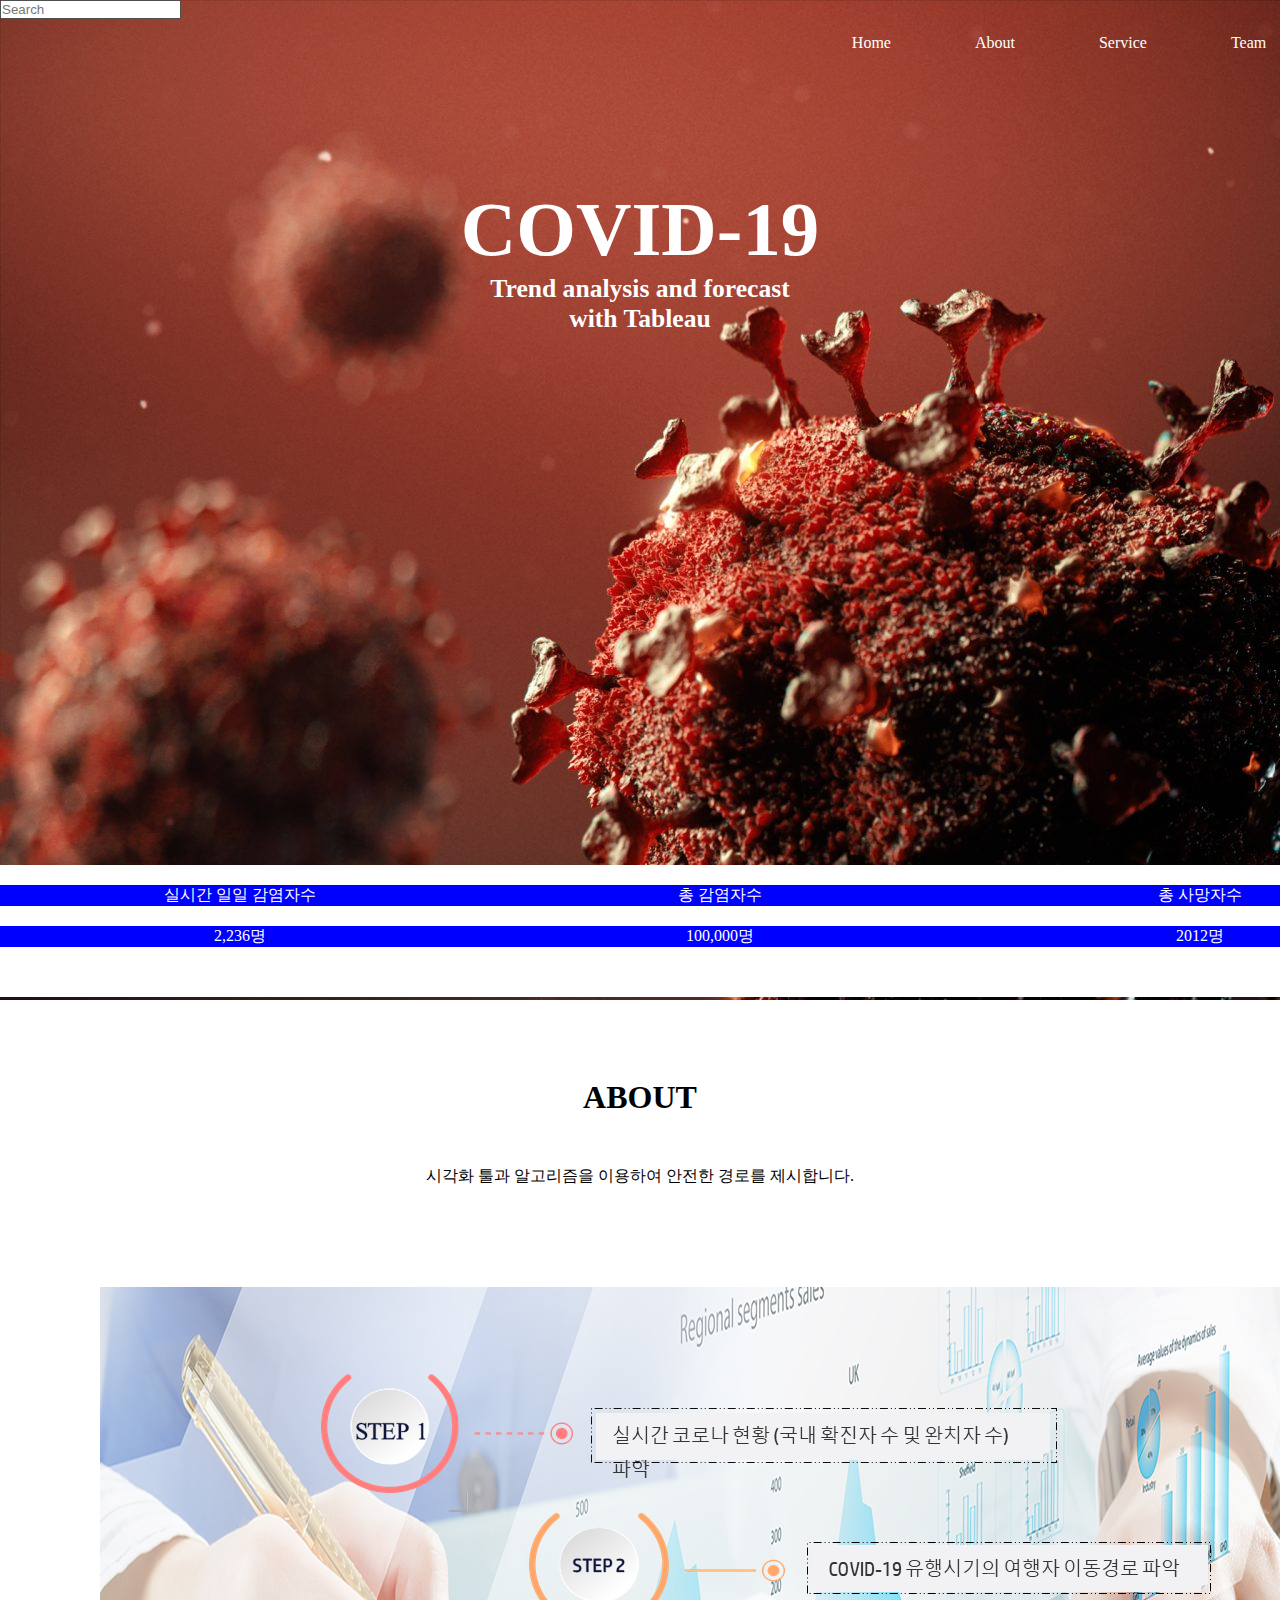
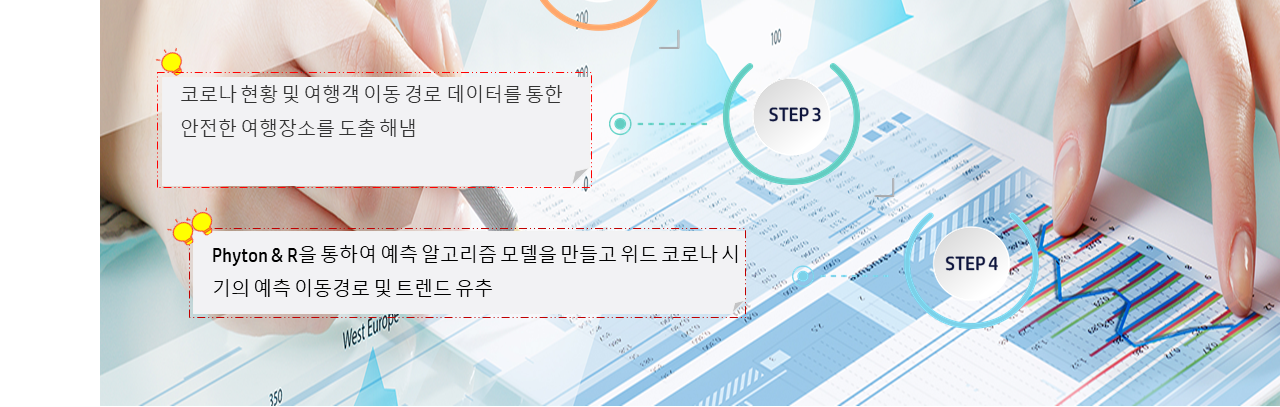
==== index.html @ c61a31d6 "branch test" ====
<!DOCTYPE html>
<!--jaegom test-->
<html>
  <head>
    <meta charset="utf-8">
    <meta name="viewport" content="width=device-width">
    <link href="css/style.css" rel="stylesheet" type="text/css" />
    <title>COVID-19 with Tableau</title>
  </head>

  <body>
    <div class="wrap">
      <div class="intro_bg">
        <div class="header">

          <!--검색창-->
          <div class="searchArea">
            <input type="search" placeholder="Search">
          </div>
          <!--네비바-->
          <ul class="nav">
            <li><a href="#">Home</a></li>
            <li><a href="#">About</a></li>
            <li><a href="#">Service</a></li>
            <li><a href="#">Team</a></li>
            <li><a href="#">Contact</a></li>
          </ul>
        </div>

        <div class="title">
          <h1>COVID-19</h1>
          <h4>Trend analysis and forecast</h4>
          <h4>with Tableau</h4>
        </div>

      <ul class = "amount">
        <li>
          <div>실시간 일일 감염자수</div>
          <div>2,236명</div> <!--공공데이터 api 위치-->
          
        </li>
        <li>
          <div>총 감염자수</div>
          <div>100,000명</div> <!--공공데이터 api 위치-->
        
        </li>
        <li>
          <div>총 사망자수</div>
          <div>2012명</div> <!--공공데이터 api 위치-->
        
        </li>
      </ul>

      <div class="main_text">

        <h1>ABOUT</h1>
        <div class="contents1">시각화 툴과 알고리즘을 이용하여 안전한 경로를 제시합니다.</div>
        <ul>
          <li>
        <div class='tableauPlaceholder' id='viz1635157995842' style='position: relative'><noscript><a href='#'>
					<img alt='경기도 발생동향 ' src='https:&#47;&#47;public.tableau.com&#47;static&#47;images&#47;-1&#47;-19_15903882895850&#47;sheet0&#47;1_rss.png' style='border: none' />
					</a></noscript><object class='tableauViz'  style='display:none;'><param name='host_url' value='https%3A%2F%2Fpublic.tableau.com%2F' /> 
					<param name='embed_code_version' value='3' /> <param name='site_root' value='' /><param name='name' value='-19_15903882895850&#47;sheet0' />
					<param name='tabs' value='no' /><param name='toolbar' value='no' />
					<param name='static_image' value='https:&#47;&#47;public.tableau.com&#47;static&#47;images&#47;-1&#47;-19_15903882895850&#47;sheet0&#47;1.png' /> 
					<param name='animate_transition' value='yes' /><param name='display_static_image' value='yes' /><param name='display_spinner' value='yes' />
					<param name='display_overlay' value='yes' /><param name='display_count' value='yes' /><param name='language' value='ko-KR' /></object></div>                
					<script type='text/javascript'>                    var divElement = document.getElementById('viz1635157995842');                    
					var vizElement = divElement.getElementsByTagName('object')[0];                    
					if ( divElement.offsetWidth > 800 ) { vizElement.style.width='800px';vizElement.style.height='910px';} 
					else if ( divElement.offsetWidth > 500 ) { vizElement.style.width='800px';vizElement.style.height='910px';} 
					else { vizElement.style.width='100%';vizElement.style.height='2250px';}                     
					var scriptElement = document.createElement('script');                    
					scriptElement.src = 'https://public.tableau.com/javascripts/api/viz_v1.js';                    
				vizElement.parentNode.insertBefore(scriptElement, vizElement);                
				</script>

        <div class="explain1">
          <img src="images/analysis2.PNG" align="center">
        </div>

        </li>                 
        </ul>

      </div>
      



    </div>
  <script src="script.js"></script>
  </body>


</html>

<!--
    <div class="Home">
      <div class="title">COVID-19</div>
      <div class="subtitle1">Trend analysis and forecast</div>
      <div class="subtitle2">with Tableau</div>
    </div>

    <div class="About">
      <div class="Stuff">We are trying to predict</div>
    

      
    </div>

    <div class="Service">
      <div class="Stuff">What we do</div>
    

      
    </div> 

    <div class="Team">
      <div class="Stuff">Who we are</div>
    

      
    </div> 

    <div class="Contact">
      <div class="Stuff">Contact us</div>
    

      
    </div>
  </div>
  -->
---- css/style.css ----
*{
  list-style: none;
  text-decoration: none;
  border-collapse: collapse;
  margin:0px;
  padding: 0px;
  color:black;
}
/*;
*/
    
.intro_bg {
  background-image: url(../images/bg1.jpg);
  background-repeat: no-repeat;
  width:100%;
  height:1000px;
}

.header {
  display: flex;
  width: 1400px;
  height: 86px;
  margin:auto;
  background-color:transparent;
}

.searchArea{
  justify-content: flex-start;
  width: 300px;
  height: 40px;
  background-color:transparent;
  border-radius:5px;
}

.nav {
  display: flex;
  justify-content: flex-end;
  background-color:transparent;
  width:calc(1100px);
  line-height: 86px;
  
}

.nav > li{
  margin-left: 84px;
}

.nav > li > a {
  color: white;
}

.title {
  width:100%;
  margin: 100px auto 231px auto;
  text-align: center;
}

.title > h1 {
color: white;
font-size : 6vmax
}

.title > h4 {
  color: white;
font-size : 2vmax
}

.amount {
  display: flex;
  width: 1440px;
  background-color: transparent;
  margin:auto;
  position:relative;
  bottom:-300px;
}

.amount > li {
  flex:1;
  height: 132px;
  background-color: white;
}

.amount > li > div {
  margin-top: 20px;
  text-align: center;
  background-color: blue;
  color:white;
}

.main_text{
 
  width: 100%;
  height: 600px;
  margin-top:132px;
  background-color: transparent;
}

.main_text > h1 {
  padding-top:250px;
  text-align: center;
  background-color: transparent;
  
}

.main_text > .contents1 {
  margin-top: 50px;
  text-align: center;
}

.tableauPlaceholder {
  margin:50px auto 100px auto;

 }

 .explain1 > img {
  padding-left: 100px;
 }



/*
.intro_bg {
  height:100vh;
  background-image: url();
  background-repeat: no-repeat;
  background-size:cover;
}

.nav {
    height: 70px;
    align-items: center;
    background: none;
  }
  
  .title {
    font-size : 6vmax;
    font-weight : bold;
    text-align : center;
    color: white;
  }

  .subtitle1 {
    font-size : 2vmax;
    font-weight : 300;
    text-align : center;
    color: white;
  }

   .subtitle2 {
    font-size : 2vmax;
    font-weight : 300;
     text-align : center;
     color: white;
  }

  


  .About {
    margin-top: 20px;
    background-image: url(images/analysis1.jpg);
    height:100vh;
    background-repeat: no-repeat;
    background-size:cover;
  
  }
  
  .Stuff {
    font-size : 6vmax;
    font-weight : bold;
    text-align : center;
    color: black;
  }

  .Service {
    margin-top: 20px;
    background-image: url(images/analysis2.PNG);
    height:100vh;
    background-repeat: no-repeat;
    background-size:cover;
  }

  */
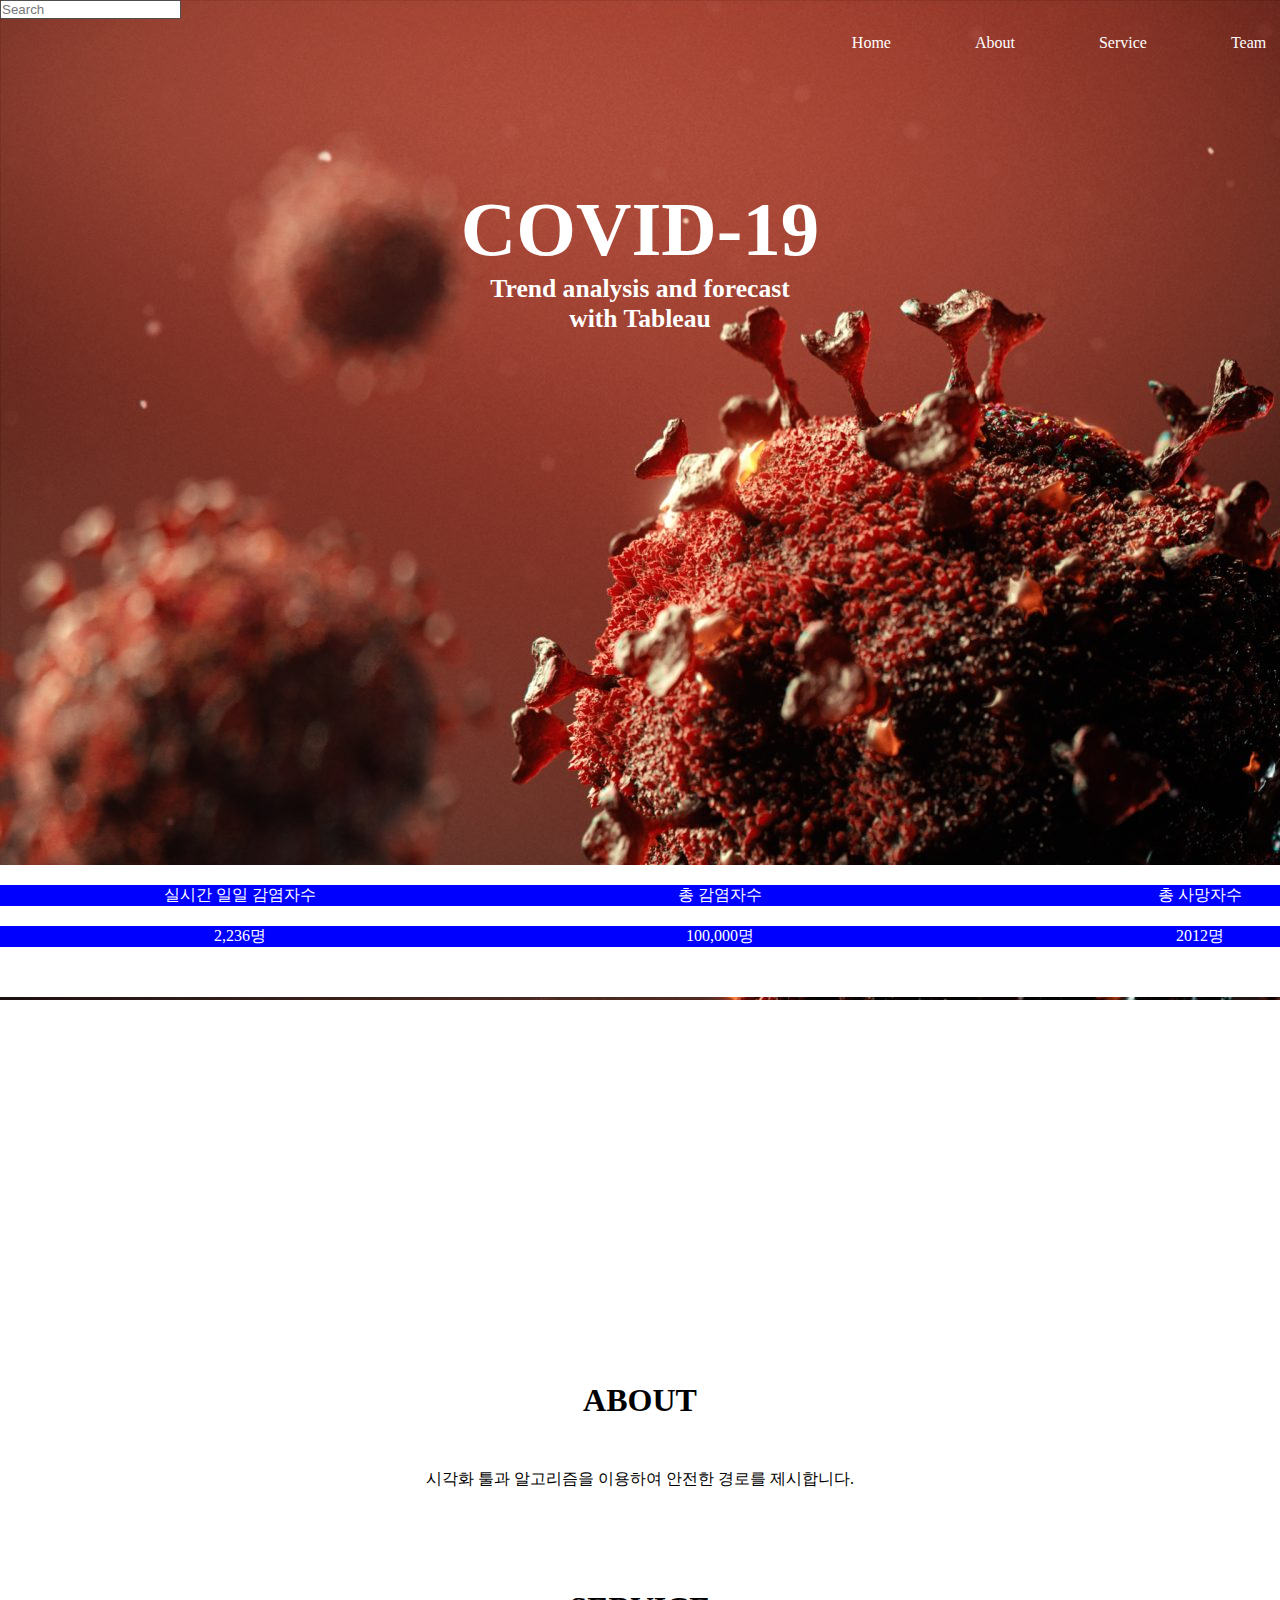
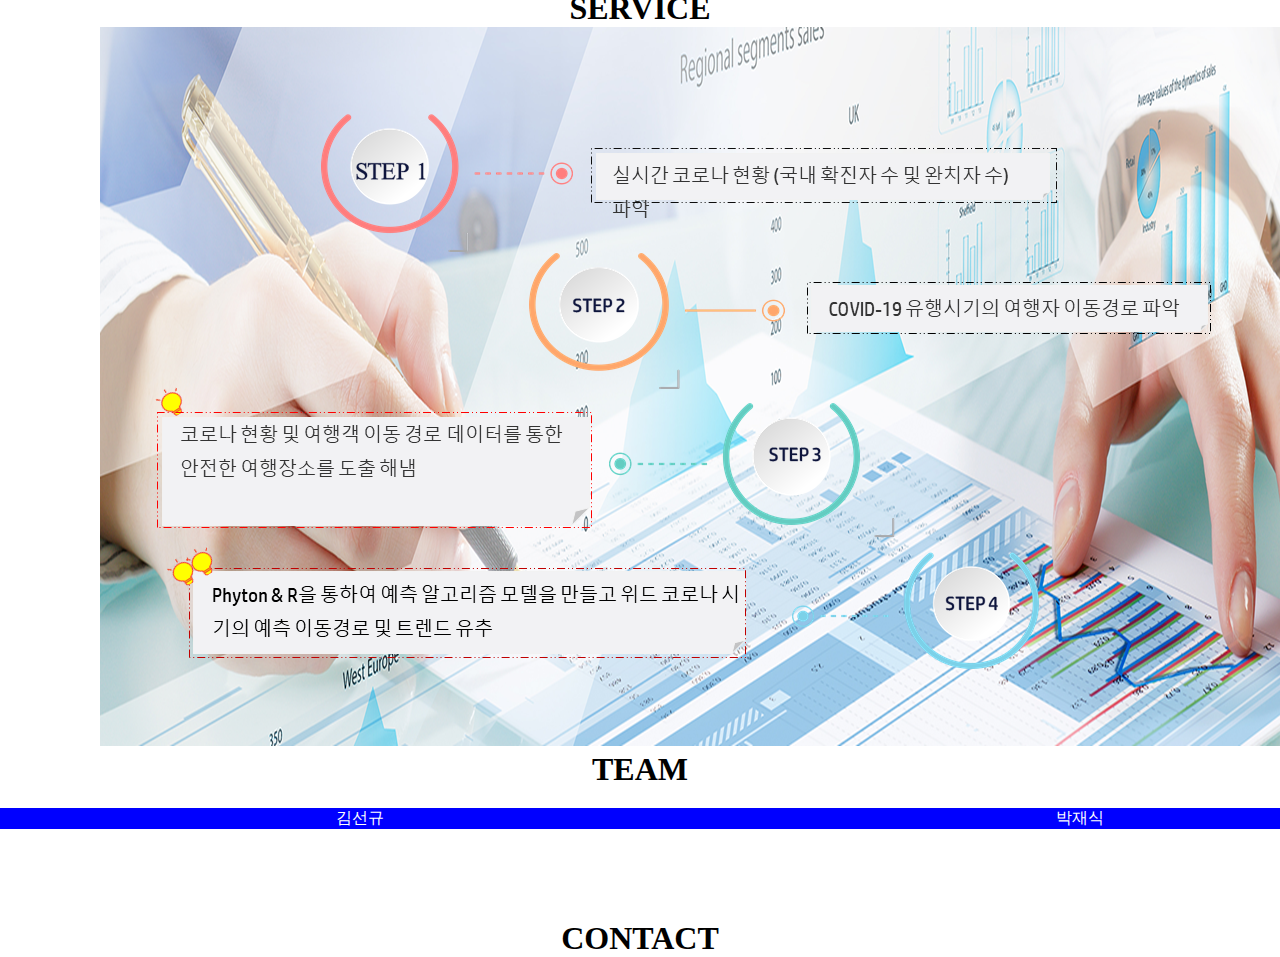
==== commit d6ac73dc: "structure change" ====
--- a/index.html
+++ b/index.html
@@ -1,95 +1,141 @@
 <!DOCTYPE html>
-<!--jaegom test-->
+<!--jaegom branch test-->
 <html>
-  <head>
-    <meta charset="utf-8">
-    <meta name="viewport" content="width=device-width">
-    <link href="css/style.css" rel="stylesheet" type="text/css" />
-    <title>COVID-19 with Tableau</title>
-  </head>
 
-  <body>
-    <div class="wrap">
-      <div class="intro_bg">
-        <div class="header">
+<head>
+  <meta charset="utf-8">
+  <meta name="viewport" content="width=device-width">
+  <link href="css/style.css" rel="stylesheet" type="text/css" />
+  <title>COVID-19 with Tableau</title>
+</head>
 
-          <!--검색창-->
-          <div class="searchArea">
-            <input type="search" placeholder="Search">
-          </div>
-          <!--네비바-->
-          <ul class="nav">
-            <li><a href="#">Home</a></li>
-            <li><a href="#">About</a></li>
-            <li><a href="#">Service</a></li>
-            <li><a href="#">Team</a></li>
-            <li><a href="#">Contact</a></li>
-          </ul>
+<body>
+  <div class="wrap">
+    <div class="intro_bg">
+      <div class="header">
+
+        <!--검색창-->
+        <div class="searchArea">
+          <input type="search" placeholder="Search">
         </div>
+        <!--네비바-->
+        <ul class="nav">
+          <li><a href="#">Home</a></li>
+          <li><a href="#">About</a></li>
+          <li><a href="#">Service</a></li>
+          <li><a href="#">Team</a></li>
+          <li><a href="#">Contact</a></li>
+        </ul>
+      </div>
 
-        <div class="title">
-          <h1>COVID-19</h1>
-          <h4>Trend analysis and forecast</h4>
-          <h4>with Tableau</h4>
-        </div>
+      <div class="title">
+        <h1>COVID-19</h1>
+        <h4>Trend analysis and forecast</h4>
+        <h4>with Tableau</h4>
+      </div>
 
-      <ul class = "amount">
+      <ul class="amount">
         <li>
           <div>실시간 일일 감염자수</div>
-          <div>2,236명</div> <!--공공데이터 api 위치-->
-          
+          <div>2,236명</div>
+          <!--공공데이터 api 위치-->
+
         </li>
         <li>
           <div>총 감염자수</div>
-          <div>100,000명</div> <!--공공데이터 api 위치-->
-        
+          <div>100,000명</div>
+          <!--공공데이터 api 위치-->
+
         </li>
         <li>
           <div>총 사망자수</div>
-          <div>2012명</div> <!--공공데이터 api 위치-->
-        
+          <div>2012명</div>
+          <!--공공데이터 api 위치-->
+
         </li>
       </ul>
+    </div>
 
-      <div class="main_text">
+    <div class="main_text">
 
-        <h1>ABOUT</h1>
-        <div class="contents1">시각화 툴과 알고리즘을 이용하여 안전한 경로를 제시합니다.</div>
-        <ul>
+      <h1>ABOUT</h1>
+      <div class="contents1">시각화 툴과 알고리즘을 이용하여 안전한 경로를 제시합니다.</div>
+
+      <div class='tableauPlaceholder' id='viz1635157995842' style='position: relative'><noscript><a href='#'>
+            <img alt='경기도 발생동향 '
+              src='https:&#47;&#47;public.tableau.com&#47;static&#47;images&#47;-1&#47;-19_15903882895850&#47;sheet0&#47;1_rss.png'
+              style='border: none' />
+          </a></noscript><object class='tableauViz' style='display:none;'>
+          <param name='host_url' value='https%3A%2F%2Fpublic.tableau.com%2F' />
+          <param name='embed_code_version' value='3' />
+          <param name='site_root' value='' />
+          <param name='name' value='-19_15903882895850&#47;sheet0' />
+          <param name='tabs' value='no' />
+          <param name='toolbar' value='no' />
+          <param name='static_image'
+            value='https:&#47;&#47;public.tableau.com&#47;static&#47;images&#47;-1&#47;-19_15903882895850&#47;sheet0&#47;1.png' />
+          <param name='animate_transition' value='yes' />
+          <param name='display_static_image' value='yes' />
+          <param name='display_spinner' value='yes' />
+          <param name='display_overlay' value='yes' />
+          <param name='display_count' value='yes' />
+          <param name='language' value='ko-KR' />
+        </object>
+      </div>
+
+      <script type='text/javascript'>
+        var divElement = document.getElementById('viz1635157995842');
+        var vizElement = divElement.getElementsByTagName('object')[0];
+        if (divElement.offsetWidth > 800) { vizElement.style.width = '800px'; vizElement.style.height = '910px'; }
+        else if (divElement.offsetWidth > 500) { vizElement.style.width = '800px'; vizElement.style.height = '910px'; }
+        else { vizElement.style.width = '100%'; vizElement.style.height = '2250px'; }
+        var scriptElement = document.createElement('script');
+        scriptElement.src = 'https://public.tableau.com/javascripts/api/viz_v1.js';
+        vizElement.parentNode.insertBefore(scriptElement, vizElement);
+      </script>
+
+      <div class="service">
+        <h1>SERVICE</h1>
+        <img src="images/analysis2.PNG">
+      </div>
+
+      <div class="team">
+        <h1>TEAM</h1>
+        <ul class="member">
           <li>
-        <div class='tableauPlaceholder' id='viz1635157995842' style='position: relative'><noscript><a href='#'>
-					<img alt='경기도 발생동향 ' src='https:&#47;&#47;public.tableau.com&#47;static&#47;images&#47;-1&#47;-19_15903882895850&#47;sheet0&#47;1_rss.png' style='border: none' />
-					</a></noscript><object class='tableauViz'  style='display:none;'><param name='host_url' value='https%3A%2F%2Fpublic.tableau.com%2F' /> 
-					<param name='embed_code_version' value='3' /> <param name='site_root' value='' /><param name='name' value='-19_15903882895850&#47;sheet0' />
-					<param name='tabs' value='no' /><param name='toolbar' value='no' />
-					<param name='static_image' value='https:&#47;&#47;public.tableau.com&#47;static&#47;images&#47;-1&#47;-19_15903882895850&#47;sheet0&#47;1.png' /> 
-					<param name='animate_transition' value='yes' /><param name='display_static_image' value='yes' /><param name='display_spinner' value='yes' />
-					<param name='display_overlay' value='yes' /><param name='display_count' value='yes' /><param name='language' value='ko-KR' /></object></div>                
-					<script type='text/javascript'>                    var divElement = document.getElementById('viz1635157995842');                    
-					var vizElement = divElement.getElementsByTagName('object')[0];                    
-					if ( divElement.offsetWidth > 800 ) { vizElement.style.width='800px';vizElement.style.height='910px';} 
-					else if ( divElement.offsetWidth > 500 ) { vizElement.style.width='800px';vizElement.style.height='910px';} 
-					else { vizElement.style.width='100%';vizElement.style.height='2250px';}                     
-					var scriptElement = document.createElement('script');                    
-					scriptElement.src = 'https://public.tableau.com/javascripts/api/viz_v1.js';                    
-				vizElement.parentNode.insertBefore(scriptElement, vizElement);                
-				</script>
+            <div>김선규</div>
 
-        <div class="explain1">
-          <img src="images/analysis2.PNG" align="center">
-        </div>
 
-        </li>                 
+          </li>
+          <li>
+            <div>박재식</div>
+
+
+          </li>
         </ul>
+      </div>
 
+      <div class="contact">
+        <h1>CONTACT</h1>
       </div>
-      
 
 
 
     </div>
+
+    
+
+
+
+  </div>
+
+
+
+
+
+  
   <script src="script.js"></script>
-  </body>
+</body>
 
 
 </html>
--- a/css/style.css
+++ b/css/style.css
@@ -112,9 +112,43 @@
 
  }
 
- .explain1 > img {
+ .service > img {
   padding-left: 100px;
  }
+
+ .member {
+  display: flex;
+  width: 1440px;
+  background-color: transparent;
+  margin:auto;
+  position:relative;
+  
+}
+
+.member > li {
+  flex:1;
+  height: 132px;
+  background-color: white;
+}
+
+.member > li > div {
+  margin-top: 20px;
+  text-align: center;
+  background-color: blue;
+  color:white;
+}
+
+.service {
+  text-align: center;
+}
+
+.team {
+  text-align: center;
+}
+
+.contact {
+  text-align: center;
+}
 
 
 
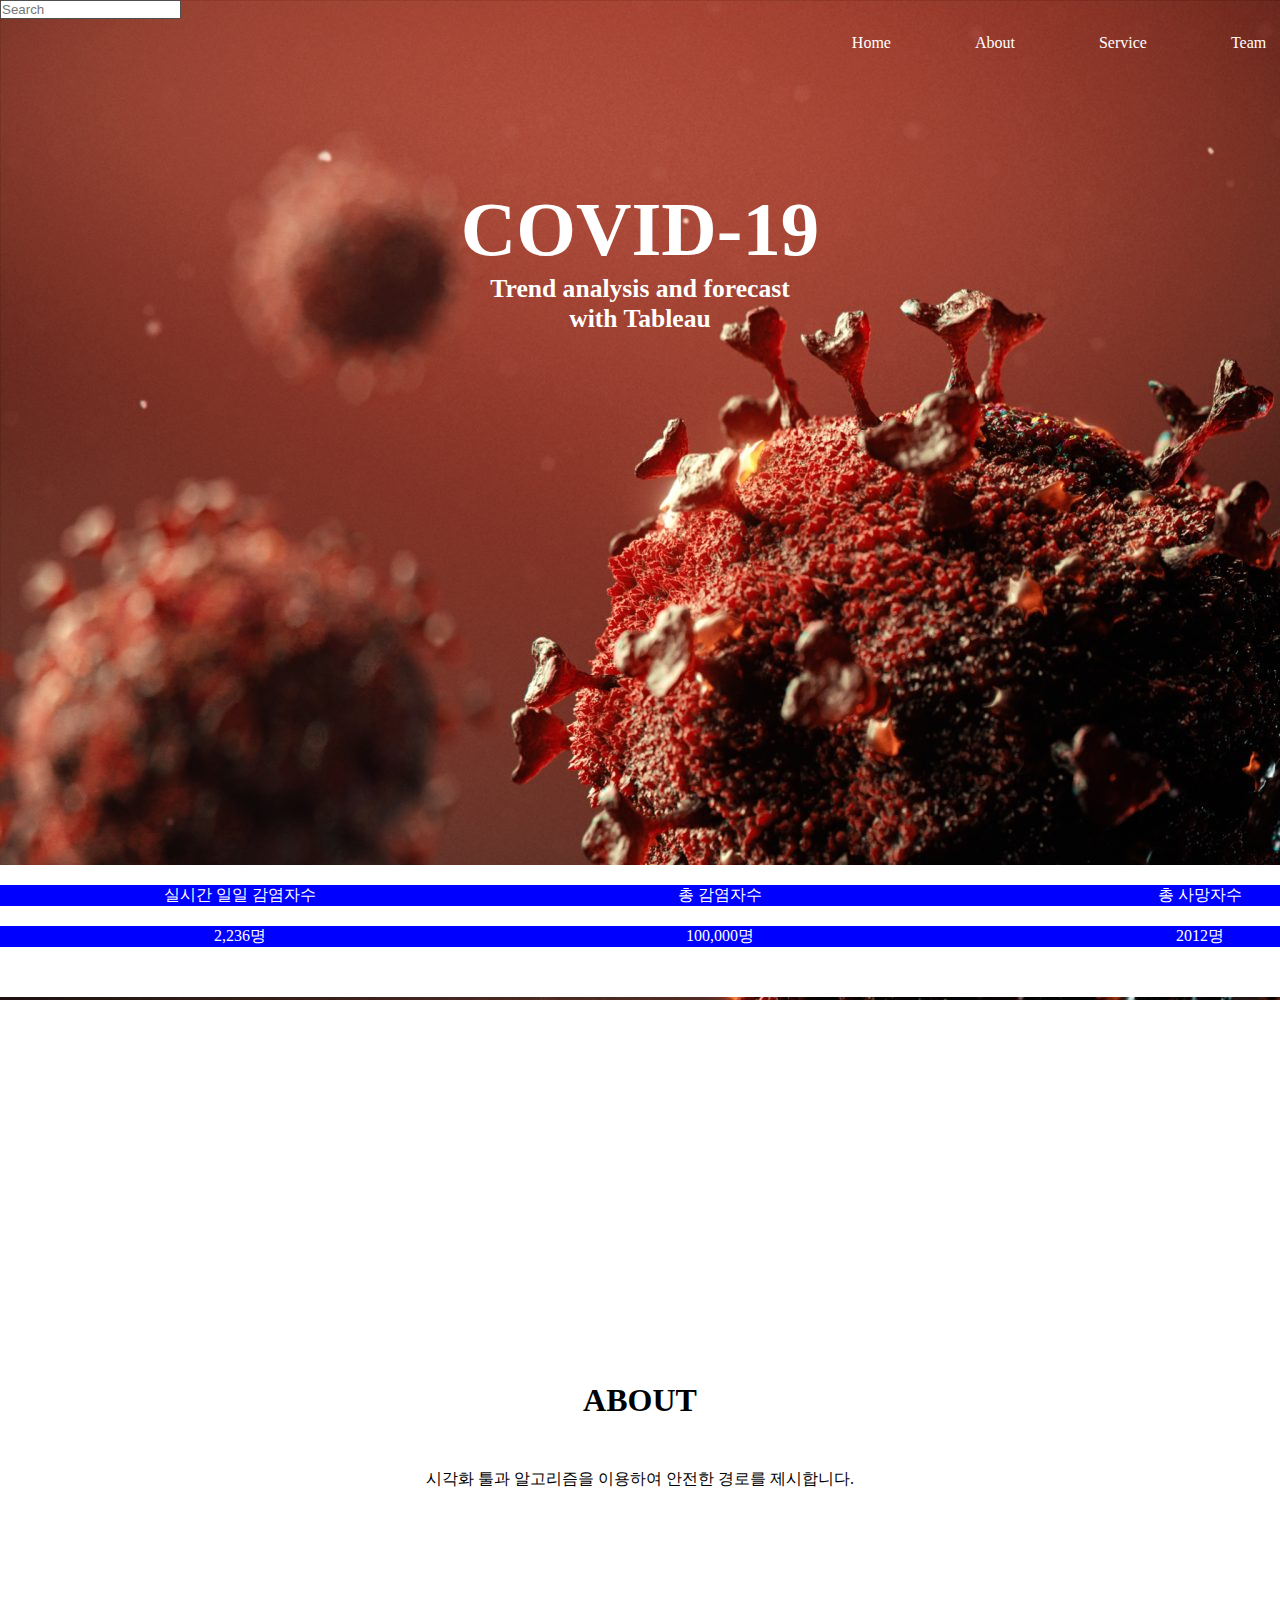
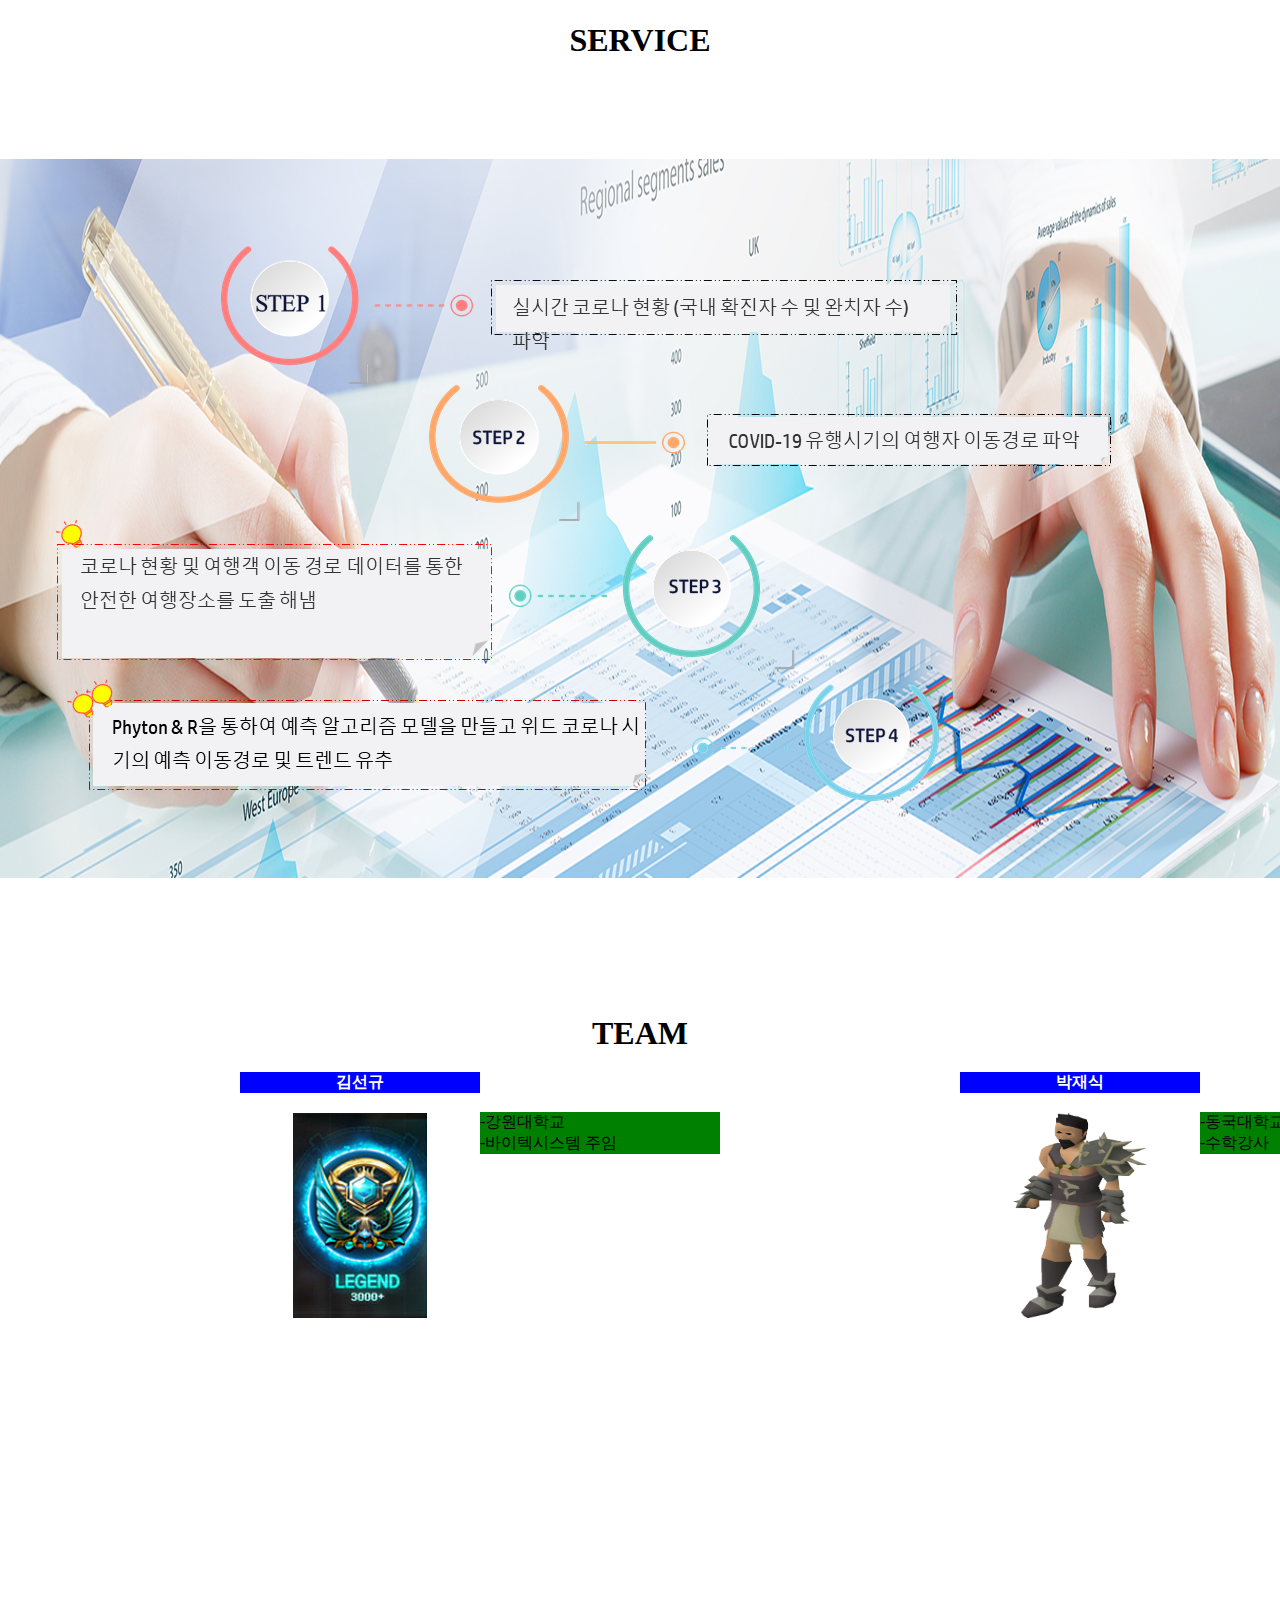
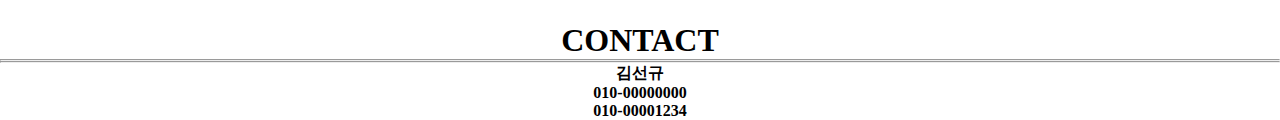
==== commit 4b41d017: "structure complete" ====
--- a/index.html
+++ b/index.html
@@ -86,8 +86,8 @@
       <script type='text/javascript'>
         var divElement = document.getElementById('viz1635157995842');
         var vizElement = divElement.getElementsByTagName('object')[0];
-        if (divElement.offsetWidth > 800) { vizElement.style.width = '800px'; vizElement.style.height = '910px'; }
-        else if (divElement.offsetWidth > 500) { vizElement.style.width = '800px'; vizElement.style.height = '910px'; }
+        if (divElement.offsetWidth > 800) { vizElement.style.width = '800px'; vizElement.style.height = '1000px'; }
+        else if (divElement.offsetWidth > 500) { vizElement.style.width = '800px'; vizElement.style.height = '1000px'; }
         else { vizElement.style.width = '100%'; vizElement.style.height = '2250px'; }
         var scriptElement = document.createElement('script');
         scriptElement.src = 'https://public.tableau.com/javascripts/api/viz_v1.js';
@@ -97,33 +97,57 @@
       <div class="service">
         <h1>SERVICE</h1>
         <img src="images/analysis2.PNG">
+
       </div>
 
       <div class="team">
         <h1>TEAM</h1>
         <ul class="member">
-          <li>
-            <div>김선규</div>
-
-
-          </li>
-          <li>
-            <div>박재식</div>
-
-
+          <li class="member1">
+          <li>
+            <h4>김선규</h4>
+            <img src="images/suddenlegend.png">
+          <li>
+            <ol>
+              <div class="teamexp1">-강원대학교</div>
+              <div class="teamexp1">-바이텍시스템 주임</div>
+            </ol>
+          </li>
+
+          <li class="member2">
+          <li>
+            <h4>박재식</h4>
+            <img src="images/fullbandos.png">
+          <li>
+            <ol>
+              <div class="teamexp1">-동국대학교</div>
+              <div class="teamexp1">-수학강사</div>
+            </ol>
           </li>
         </ul>
       </div>
 
       <div class="contact">
         <h1>CONTACT</h1>
-      </div>
-
-
-
-    </div>
-
-    
+        <hr>
+        <hr>
+        <ul>
+          <li>
+            <h4>김선규</h4>
+            <h4>010-00000000</h4>
+          </li>
+          <li>
+            <h4></h4>
+            <h4>010-00001234</h4>
+          </li>
+        </ul>
+      </div>
+
+
+
+    </div>
+
+
 
 
 
@@ -133,7 +157,7 @@
 
 
 
-  
+
   <script src="script.js"></script>
 </body>
 
--- a/css/style.css
+++ b/css/style.css
@@ -112,42 +112,63 @@
 
  }
 
- .service > img {
-  padding-left: 100px;
+ .service {
+  margin-top:132px;
+  text-align: center;
+}
+
+.service > img {
+ margin-top: 100px;
  }
 
+
+ .team {
+  margin-top:132px;
+  text-align: center;
+}
+
  .member {
   display: flex;
   width: 1440px;
-  background-color: transparent;
+  background-color:transparent;
   margin:auto;
   position:relative;
-  
-}
-
-.member > li {
-  flex:1;
-  height: 132px;
-  background-color: white;
-}
-
-.member > li > div {
+}
+ .member > li {
+   flex:1;
+   background-color: transparent;
+ }
+
+.member > li > h4 {
   margin-top: 20px;
   text-align: center;
   background-color: blue;
   color:white;
 }
 
-.service {
-  text-align: center;
-}
-
-.team {
-  text-align: center;
-}
+.member > li >img {
+  margin-top: 20px;
+  width: 134px;
+  height: 205px;
+}
+
+.member > li > ol {
+  margin-top: 60px;
+  text-align: left;
+  background-color: green;
+}
+
+
+
+
 
 .contact {
-  text-align: center;
+  margin-top: 300px;
+  text-align: center;
+}
+
+.contact > ul > li > h4 > {
+  margin-top: 20px;
 }
 
 
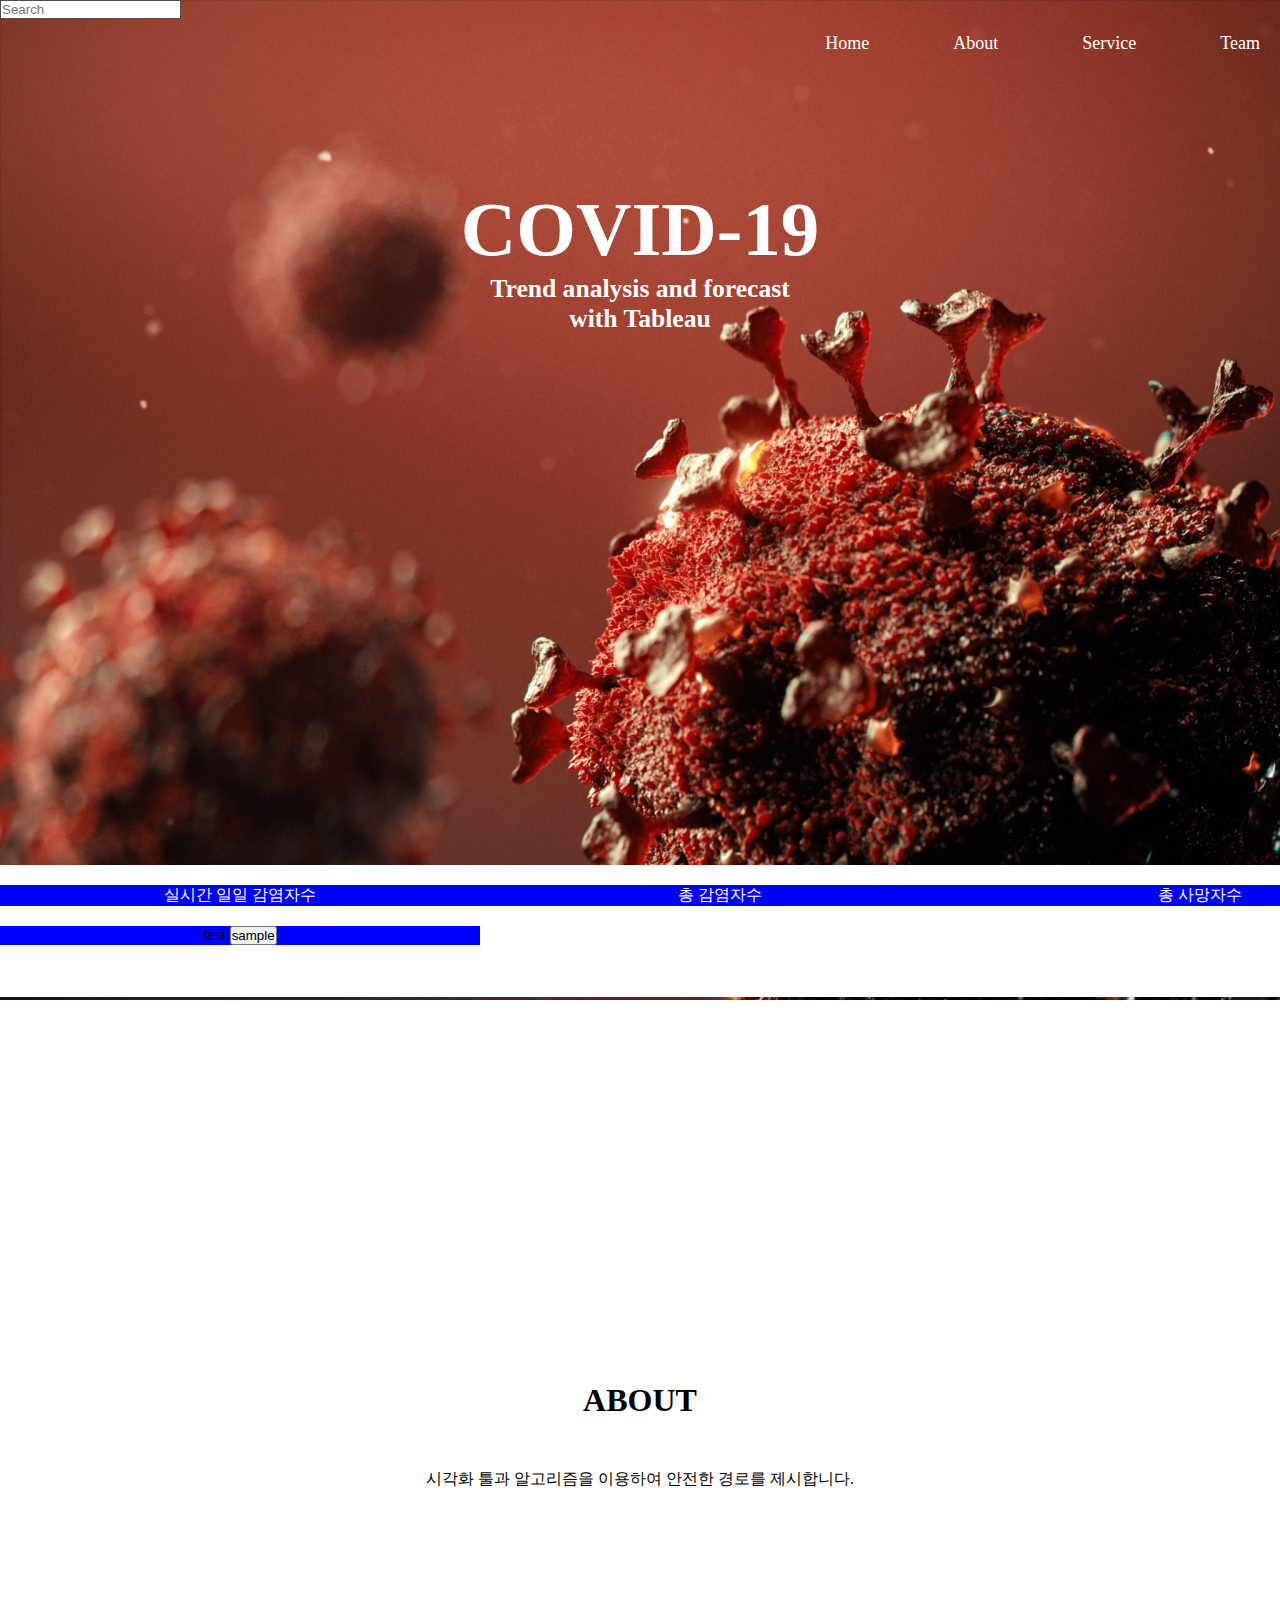
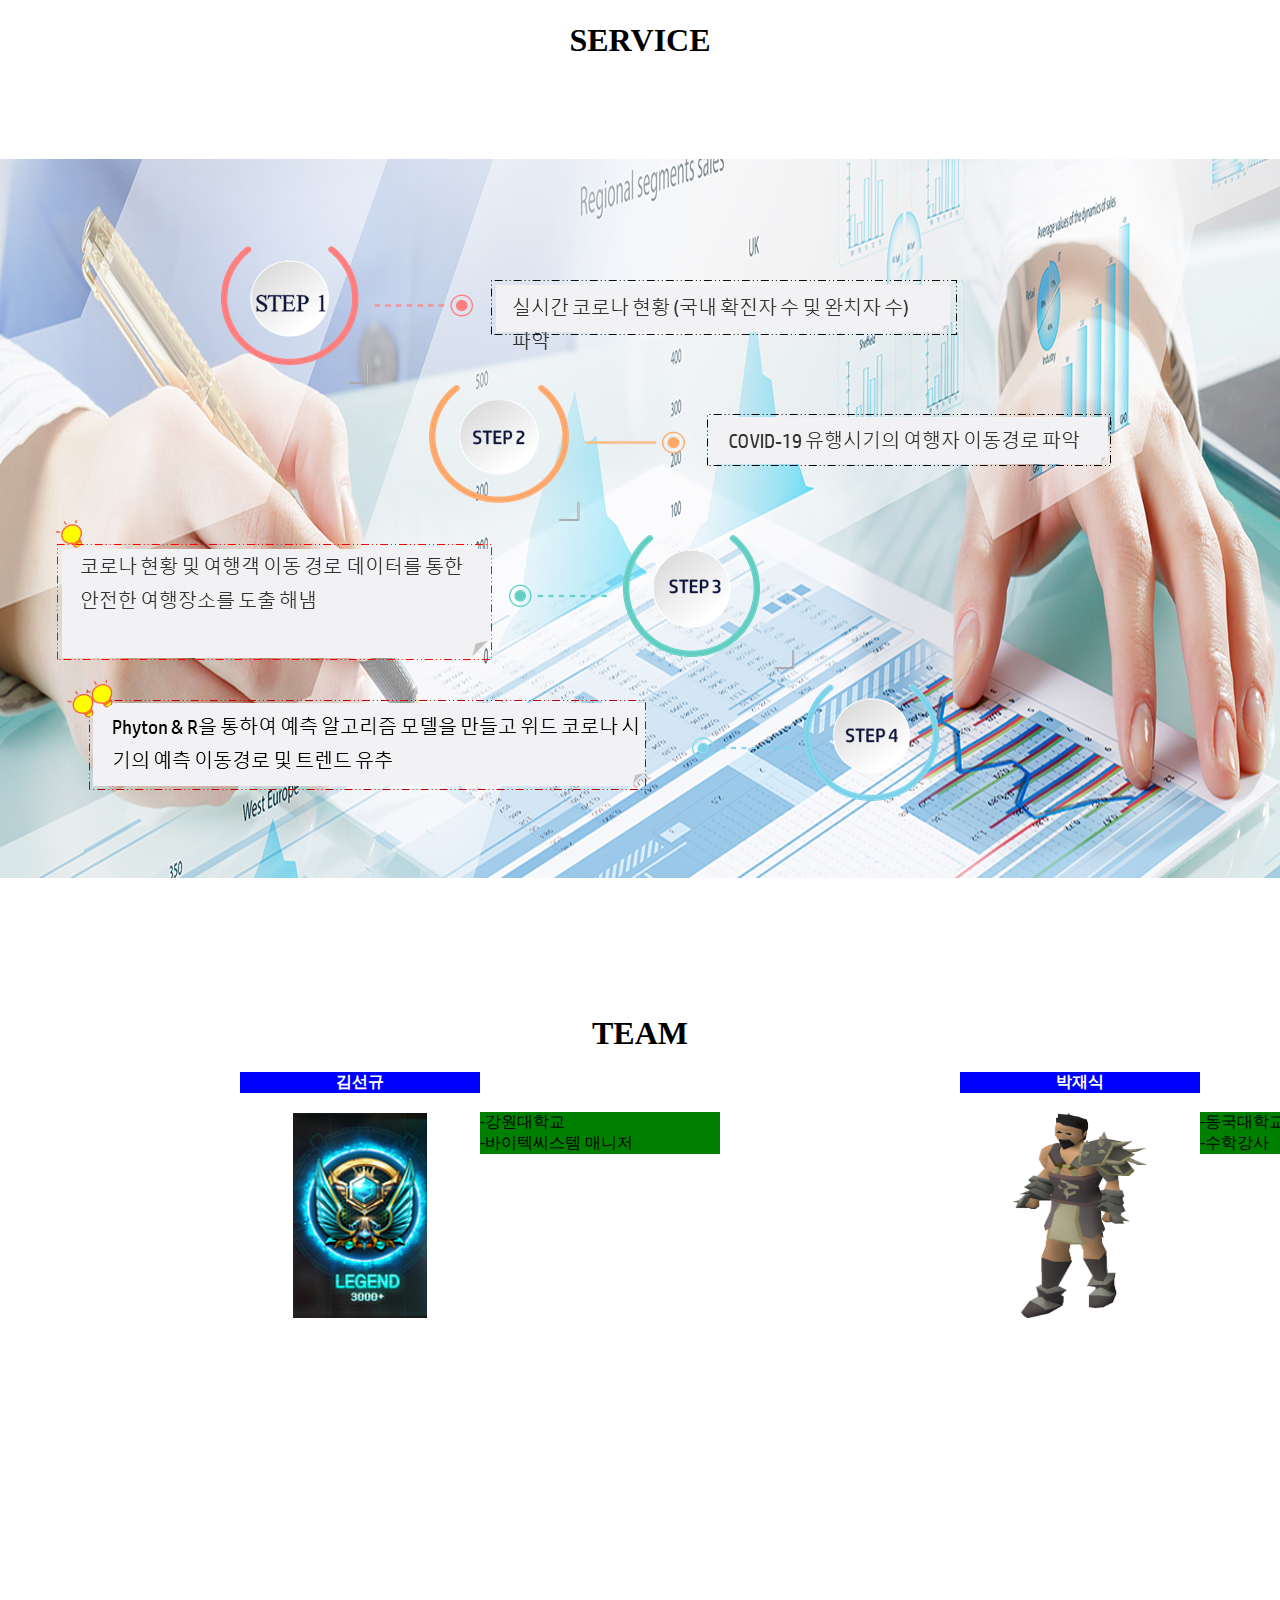
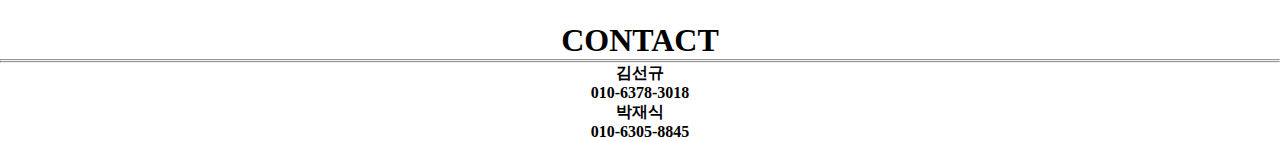
==== commit ccffd61e: "corona api" ====
--- a/index.html
+++ b/index.html
@@ -35,21 +35,30 @@
       </div>
 
       <ul class="amount">
+
         <li>
           <div>실시간 일일 감염자수</div>
-          <div>2,236명</div>
+          <div class="fire1">
+            <span id="covid_test">test</span>
+            <button onclick="sample();">sample</button>
+            
+            <!--<button onclick="sample();">sample</button>-->
+          </div>
           <!--공공데이터 api 위치-->
 
         </li>
         <li>
           <div>총 감염자수</div>
-          <div>100,000명</div>
+          <div class="fire2">
+           </div>
           <!--공공데이터 api 위치-->
 
         </li>
         <li>
           <div>총 사망자수</div>
-          <div>2012명</div>
+          <div class="fire3">
+    
+          </div>
           <!--공공데이터 api 위치-->
 
         </li>
@@ -110,7 +119,7 @@
           <li>
             <ol>
               <div class="teamexp1">-강원대학교</div>
-              <div class="teamexp1">-바이텍시스템 주임</div>
+              <div class="teamexp1">-바이텍씨스템 매니저</div>
             </ol>
           </li>
 
@@ -134,11 +143,11 @@
         <ul>
           <li>
             <h4>김선규</h4>
-            <h4>010-00000000</h4>
-          </li>
-          <li>
-            <h4></h4>
-            <h4>010-00001234</h4>
+            <h4>010-6378-3018</h4>
+          </li>
+          <li>
+            <h4>박재식</h4>
+            <h4>010-6305-8845</h4>
           </li>
         </ul>
       </div>
@@ -147,20 +156,34 @@
 
     </div>
 
-
-
-
-
   </div>
 
-
-
-
-
-
-  <script src="script.js"></script>
 </body>
 
+<script type="text/javascript">
+       //window.onload = function () {
+       //sample();
+  
+
+  function sample() {
+      var xhr = new XMLHttpRequest();
+      xhr.open("GET", "https://api.corona-19.kr/korea/?serviceKey=j5TGELZBJhW7a93skxUPQMfYpFbHrdg8K");
+      xhr.send();        
+      xhr.onload = function() {
+          if (xhr.readyState === XMLHttpRequest.DONE && xhr.status == 200) {
+              var response = JSON.parse(xhr.response);
+              var resUpdateTime = response.TotalCase;
+              
+              var obj = document.getElementById("covid_test");
+              obj.innerHTML = resUpdateTime;
+
+              setTimeout(function() {sample()}, 1000);
+              
+          }
+      }
+  }
+  
+</script>
 
 </html>
 
--- a/css/style.css
+++ b/css/style.css
@@ -47,6 +47,7 @@
 
 .nav > li > a {
   color: white;
+  font-size:2vmin;
 }
 
 .title {
@@ -123,6 +124,7 @@
 
 
  .team {
+
   margin-top:132px;
   text-align: center;
 }
@@ -170,6 +172,12 @@
 .contact > ul > li > h4 > {
   margin-top: 20px;
 }
+
+/*
+
+1400px보다 width가 작아질 시 media 연동으로 화면 조정.
+
+*/
 
 
 
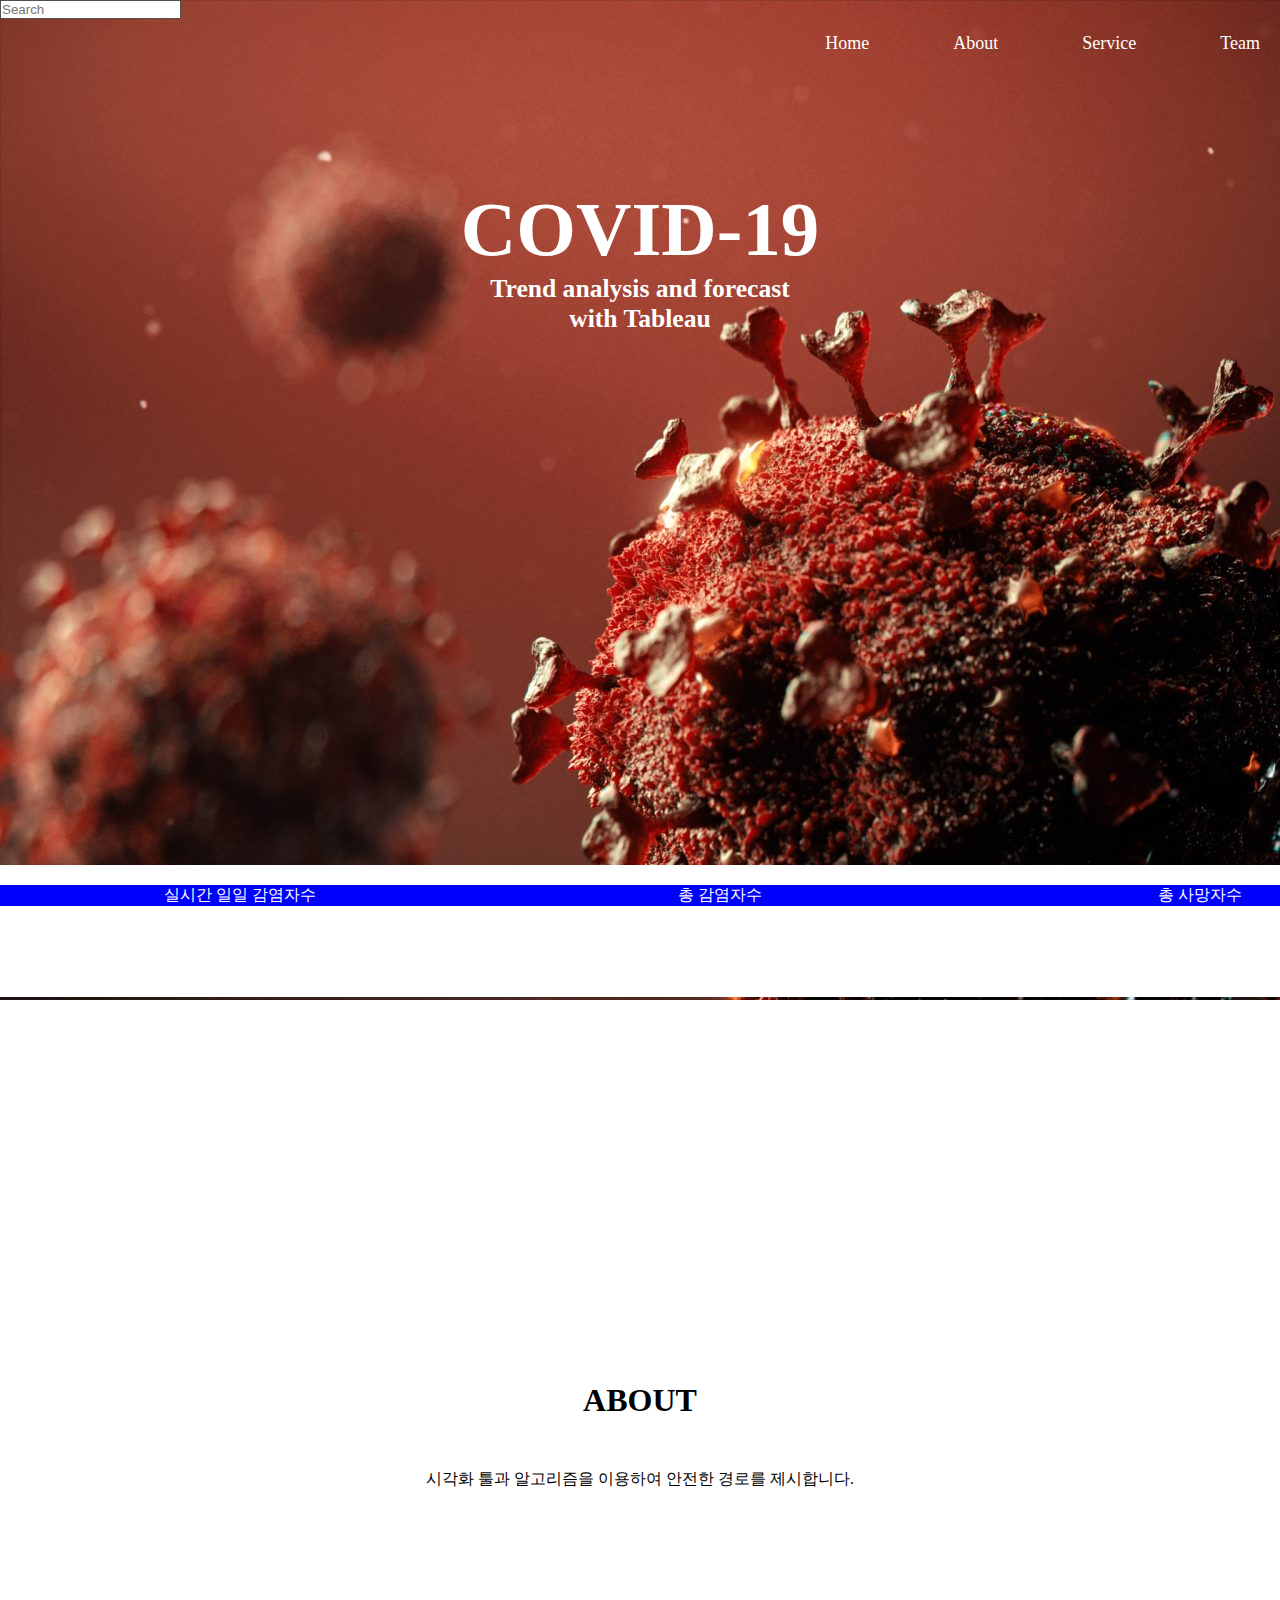
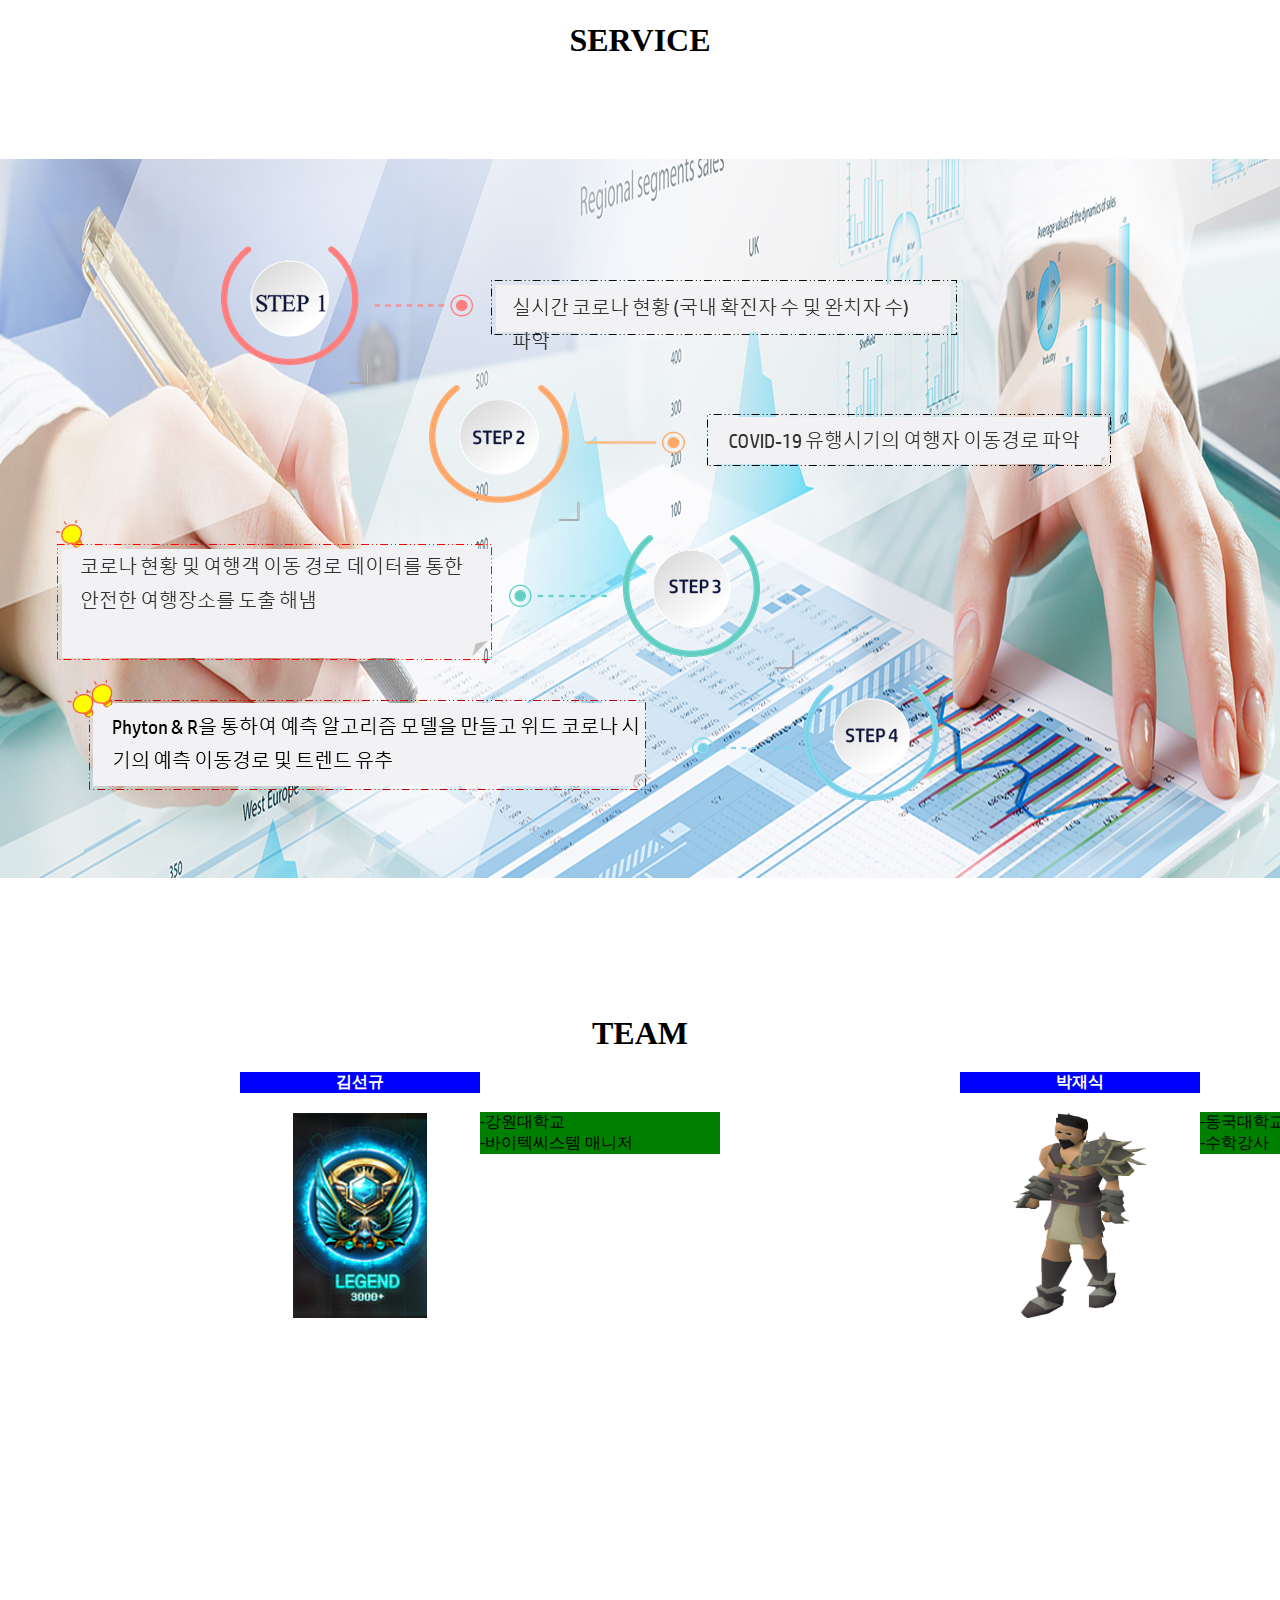
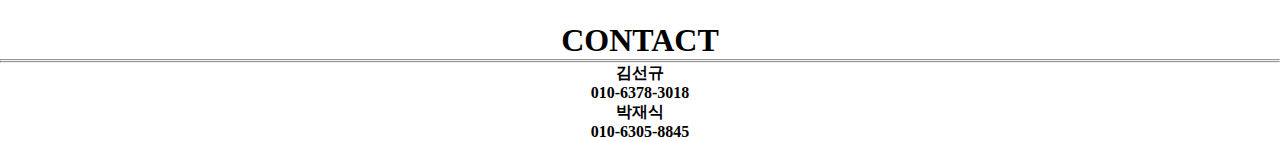
==== commit 35db44af: "corona api done" ====
--- a/index.html
+++ b/index.html
@@ -9,7 +9,7 @@
   <title>COVID-19 with Tableau</title>
 </head>
 
-<body>
+<body onload="sample();">
   <div class="wrap">
     <div class="intro_bg">
       <div class="header">
@@ -38,30 +38,22 @@
 
         <li>
           <div>실시간 일일 감염자수</div>
-          <div class="fire1">
-            <span id="covid_test">test</span>
-            <button onclick="sample();">sample</button>
-            
-            <!--<button onclick="sample();">sample</button>-->
-          </div>
+          <div id="covid_test1"></div>
           <!--공공데이터 api 위치-->
-
         </li>
+
         <li>
           <div>총 감염자수</div>
-          <div class="fire2">
-           </div>
+          <div id="covid_test2"></div>      
           <!--공공데이터 api 위치-->
-
         </li>
+
         <li>
           <div>총 사망자수</div>
-          <div class="fire3">
-    
-          </div>
+          <div id="covid_test3"></div>
           <!--공공데이터 api 위치-->
-
         </li>
+
       </ul>
     </div>
 
@@ -161,28 +153,38 @@
 </body>
 
 <script type="text/javascript">
-       //window.onload = function () {
-       //sample();
-  
+  //window.onload = function () {
+  //sample();
+
 
   function sample() {
-      var xhr = new XMLHttpRequest();
-      xhr.open("GET", "https://api.corona-19.kr/korea/?serviceKey=j5TGELZBJhW7a93skxUPQMfYpFbHrdg8K");
-      xhr.send();        
-      xhr.onload = function() {
-          if (xhr.readyState === XMLHttpRequest.DONE && xhr.status == 200) {
-              var response = JSON.parse(xhr.response);
-              var resUpdateTime = response.TotalCase;
-              
-              var obj = document.getElementById("covid_test");
-              obj.innerHTML = resUpdateTime;
-
-              setTimeout(function() {sample()}, 1000);
-              
-          }
+    var xhr = new XMLHttpRequest();
+    xhr.open("GET", "https://api.corona-19.kr/korea/?serviceKey=j5TGELZBJhW7a93skxUPQMfYpFbHrdg8K");
+    xhr.send();
+    xhr.onload = function () {
+      if (xhr.readyState === XMLHttpRequest.DONE && xhr.status == 200) {
+        var response = JSON.parse(xhr.response);
+
+        var resUpdateTime1 = response.TotalCaseBefore;
+        var resUpdateTime2 = response.TotalCase;
+        var resUpdateTime3 = response.TotalDeath;
+        
+
+        var obj1 = document.getElementById("covid_test1");
+        obj1.innerHTML = resUpdateTime1;
+        var obj2 = document.getElementById("covid_test2");
+        obj2.innerHTML = resUpdateTime2;
+        var obj3 = document.getElementById("covid_test3");
+        obj3.innerHTML = resUpdateTime3;
+     
+     
+
+        setTimeout(function () { sample() }, 1000);
+
+
       }
+    }
   }
-  
 </script>
 
 </html>
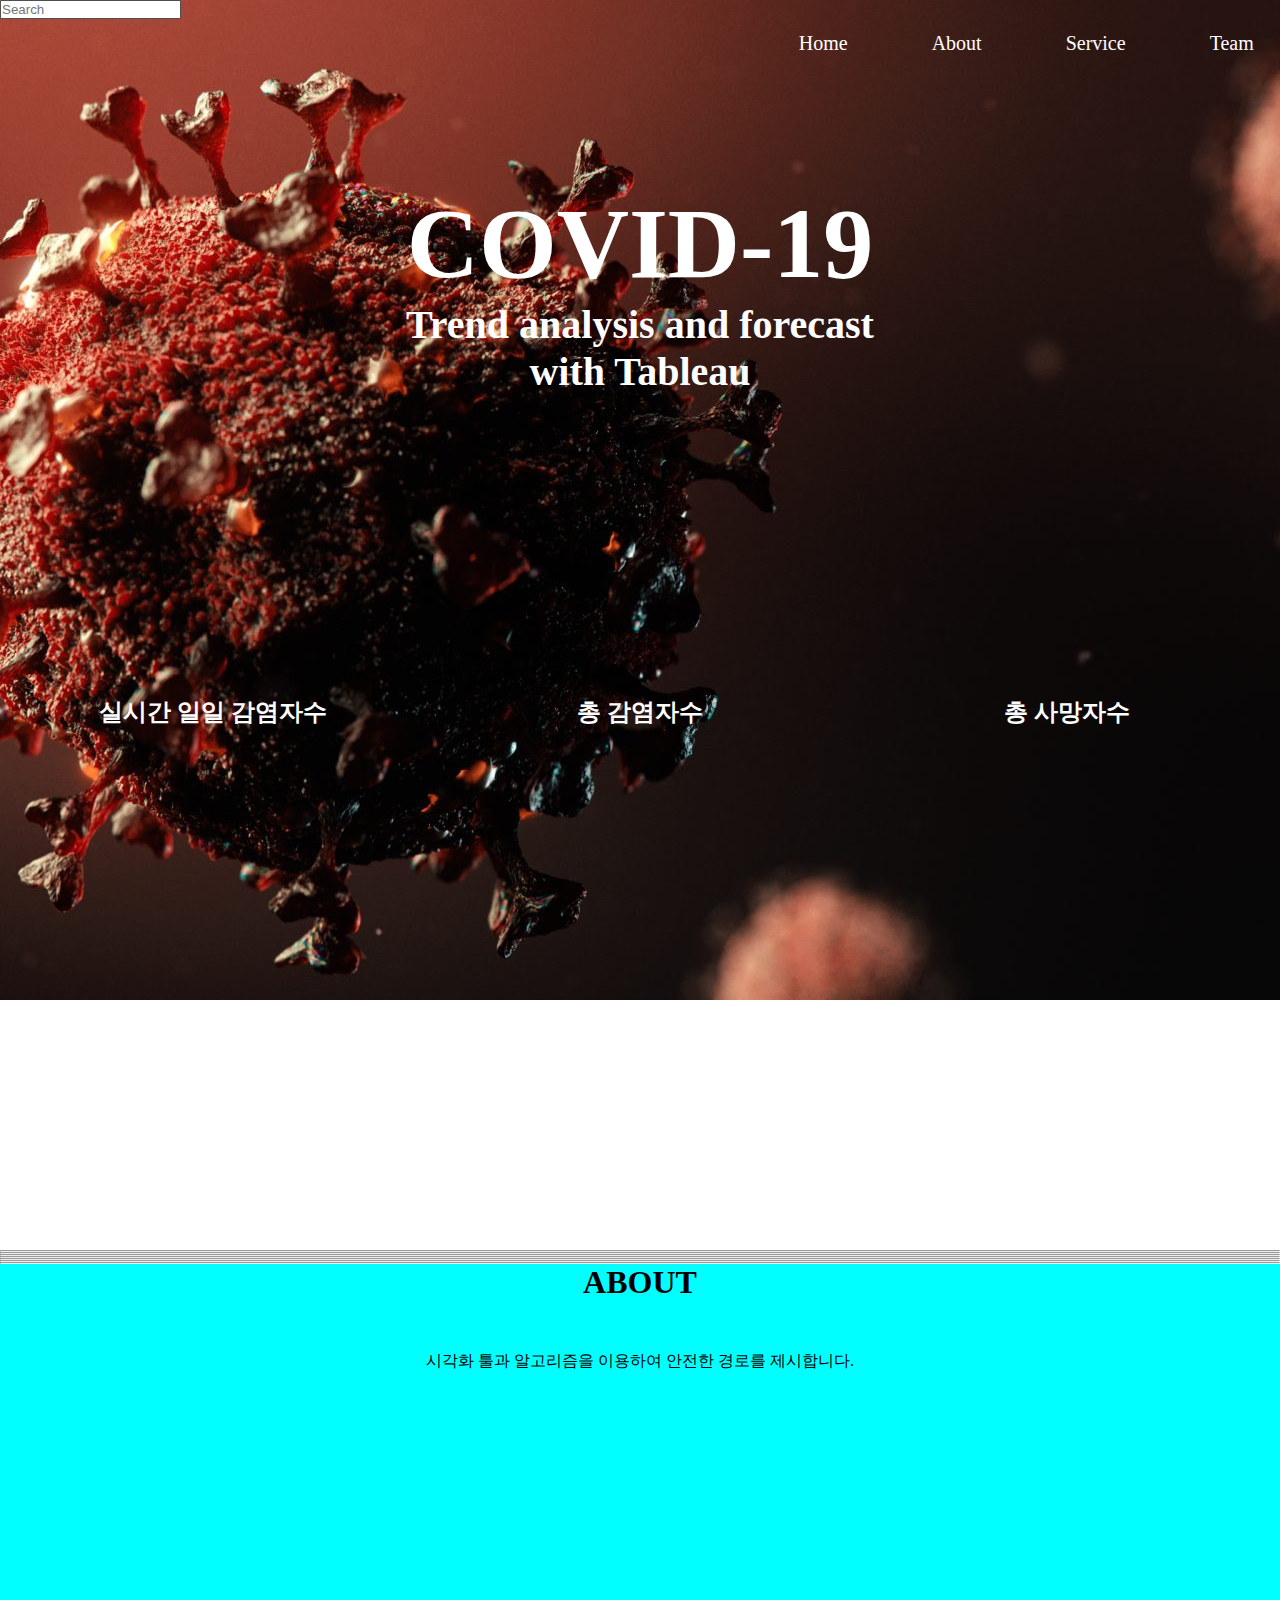
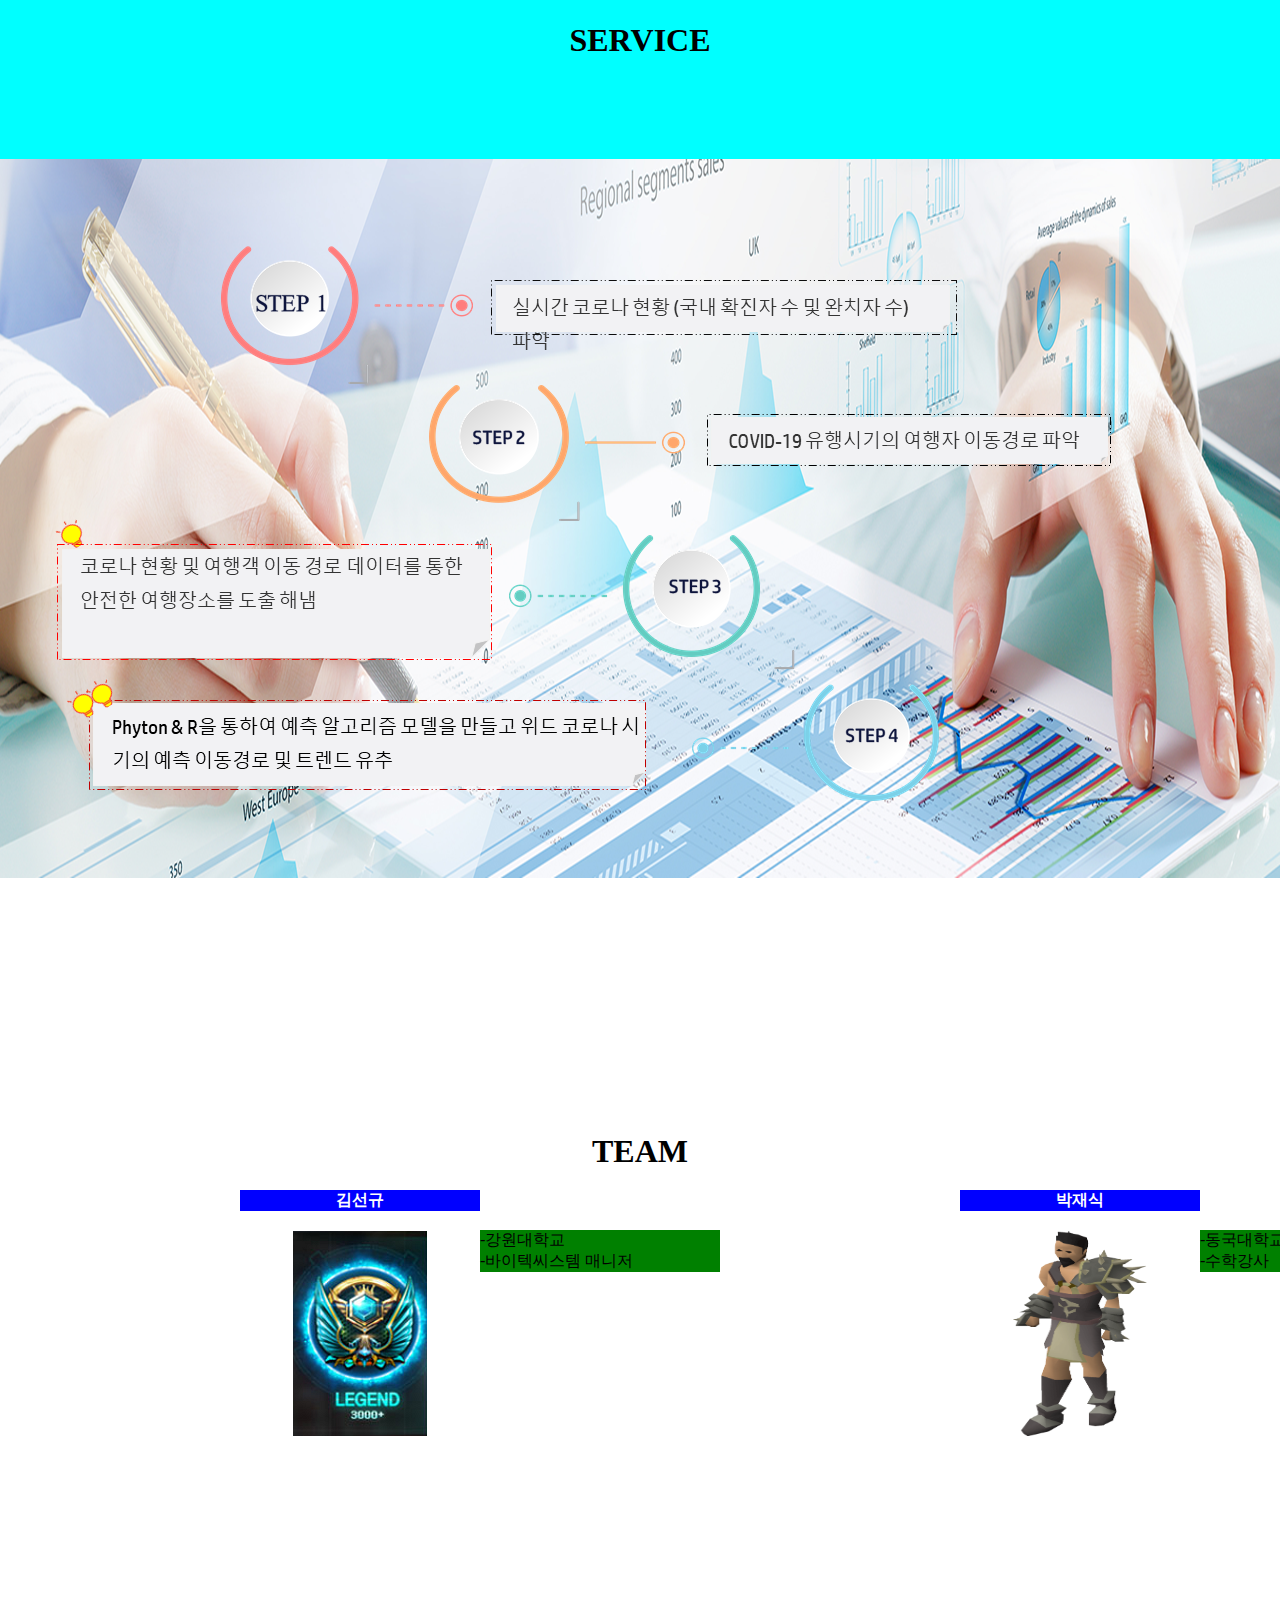
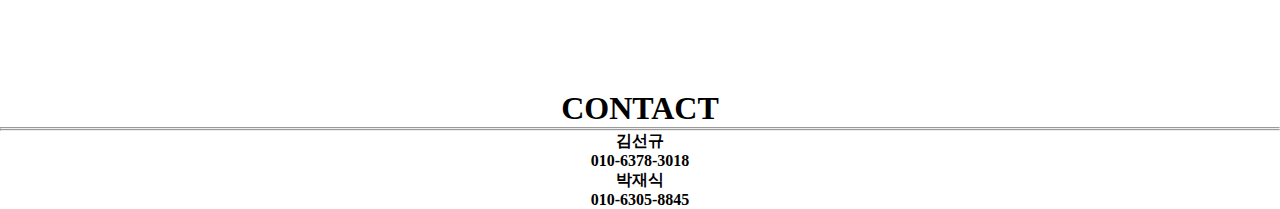
==== commit 0e26f1c6: "list modify" ====
--- a/index.html
+++ b/index.html
@@ -37,19 +37,19 @@
       <ul class="amount">
 
         <li>
-          <div>실시간 일일 감염자수</div>
+          <div class="st1">실시간 일일 감염자수</div>
           <div id="covid_test1"></div>
           <!--공공데이터 api 위치-->
         </li>
 
         <li>
-          <div>총 감염자수</div>
+          <div class="st2">총 감염자수</div>
           <div id="covid_test2"></div>      
           <!--공공데이터 api 위치-->
         </li>
 
         <li>
-          <div>총 사망자수</div>
+          <div class="st3">총 사망자수</div>
           <div id="covid_test3"></div>
           <!--공공데이터 api 위치-->
         </li>
@@ -57,8 +57,16 @@
       </ul>
     </div>
 
+   
+
     <div class="main_text">
-
+      <hr>
+      <hr>
+      <hr>
+      <hr>
+      <hr>
+      <hr>
+      <hr>
       <h1>ABOUT</h1>
       <div class="contents1">시각화 툴과 알고리즘을 이용하여 안전한 경로를 제시합니다.</div>
 
@@ -121,8 +129,8 @@
             <img src="images/fullbandos.png">
           <li>
             <ol>
-              <div class="teamexp1">-동국대학교</div>
-              <div class="teamexp1">-수학강사</div>
+              <div class="teamexp2">-동국대학교</div>
+              <div class="teamexp2">-수학강사</div>
             </ol>
           </li>
         </ul>
--- a/css/style.css
+++ b/css/style.css
@@ -12,6 +12,7 @@
 .intro_bg {
   background-image: url(../images/bg1.jpg);
   background-repeat: no-repeat;
+  background-position: center;
   width:100%;
   height:1000px;
 }
@@ -47,7 +48,7 @@
 
 .nav > li > a {
   color: white;
-  font-size:2vmin;
+  font-size:20px;
 }
 
 .title {
@@ -58,46 +59,50 @@
 
 .title > h1 {
 color: white;
-font-size : 6vmax
+font-size : 100px
 }
 
 .title > h4 {
   color: white;
-font-size : 2vmax
+font-size : 40px;
 }
 
 .amount {
   display: flex;
-  width: 1440px;
+  width: 100%;
   background-color: transparent;
   margin:auto;
   position:relative;
-  bottom:-300px;
+  bottom:opx;
 }
 
 .amount > li {
   flex:1;
   height: 132px;
-  background-color: white;
+  background-color:transparent;
+  padding-top: 50px;
 }
 
 .amount > li > div {
   margin-top: 20px;
   text-align: center;
-  background-color: blue;
+  font-size: x-large;
+  font-weight: bold;
+  background-color:transparent;
   color:white;
-}
+  
+}
+
 
 .main_text{
- 
+  margin-top: 250px;
   width: 100%;
   height: 600px;
-  margin-top:132px;
-  background-color: transparent;
+  
+  background-color: aqua;
 }
 
 .main_text > h1 {
-  padding-top:250px;
   text-align: center;
   background-color: transparent;
   
@@ -114,7 +119,7 @@
  }
 
  .service {
-  margin-top:132px;
+  margin-top:250px;
   text-align: center;
 }
 
@@ -125,7 +130,7 @@
 
  .team {
 
-  margin-top:132px;
+  margin-top:250px;
   text-align: center;
 }
 
@@ -165,7 +170,7 @@
 
 
 .contact {
-  margin-top: 300px;
+  margin-top: 250px;
   text-align: center;
 }
 
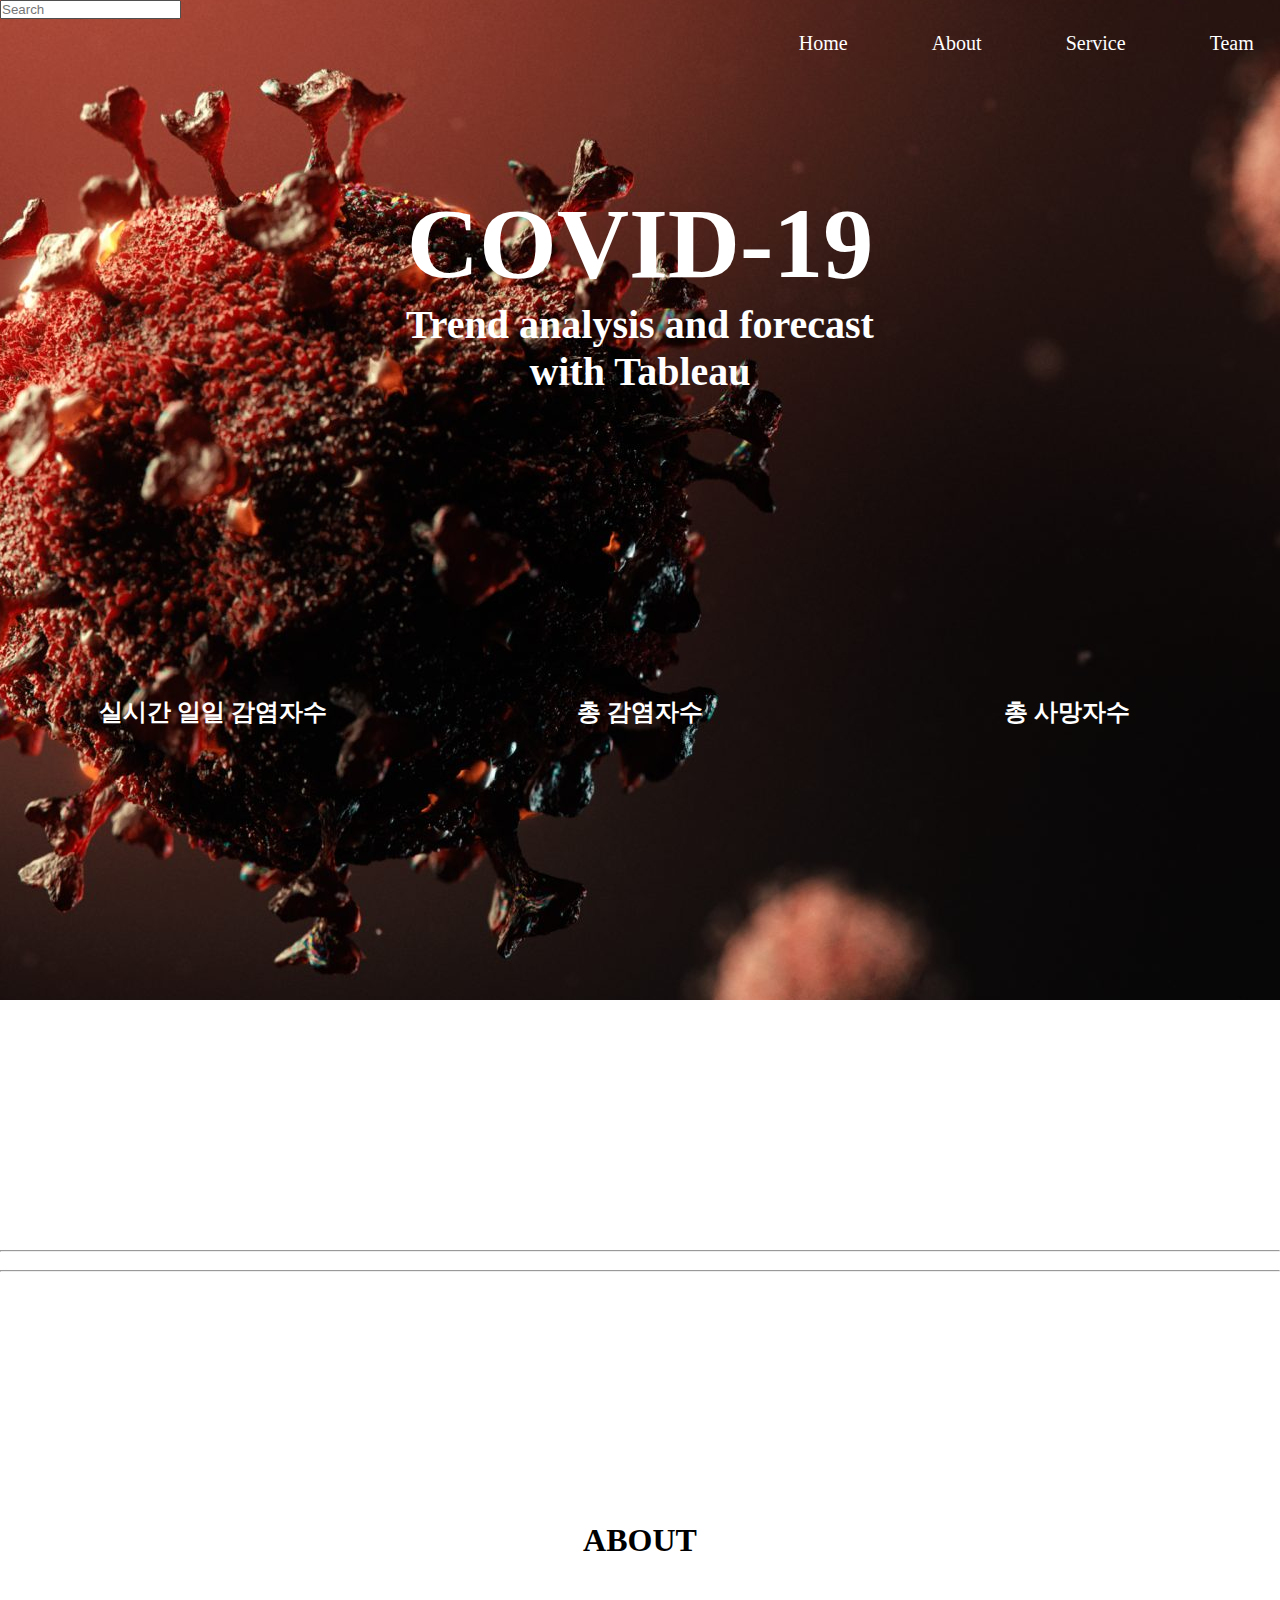
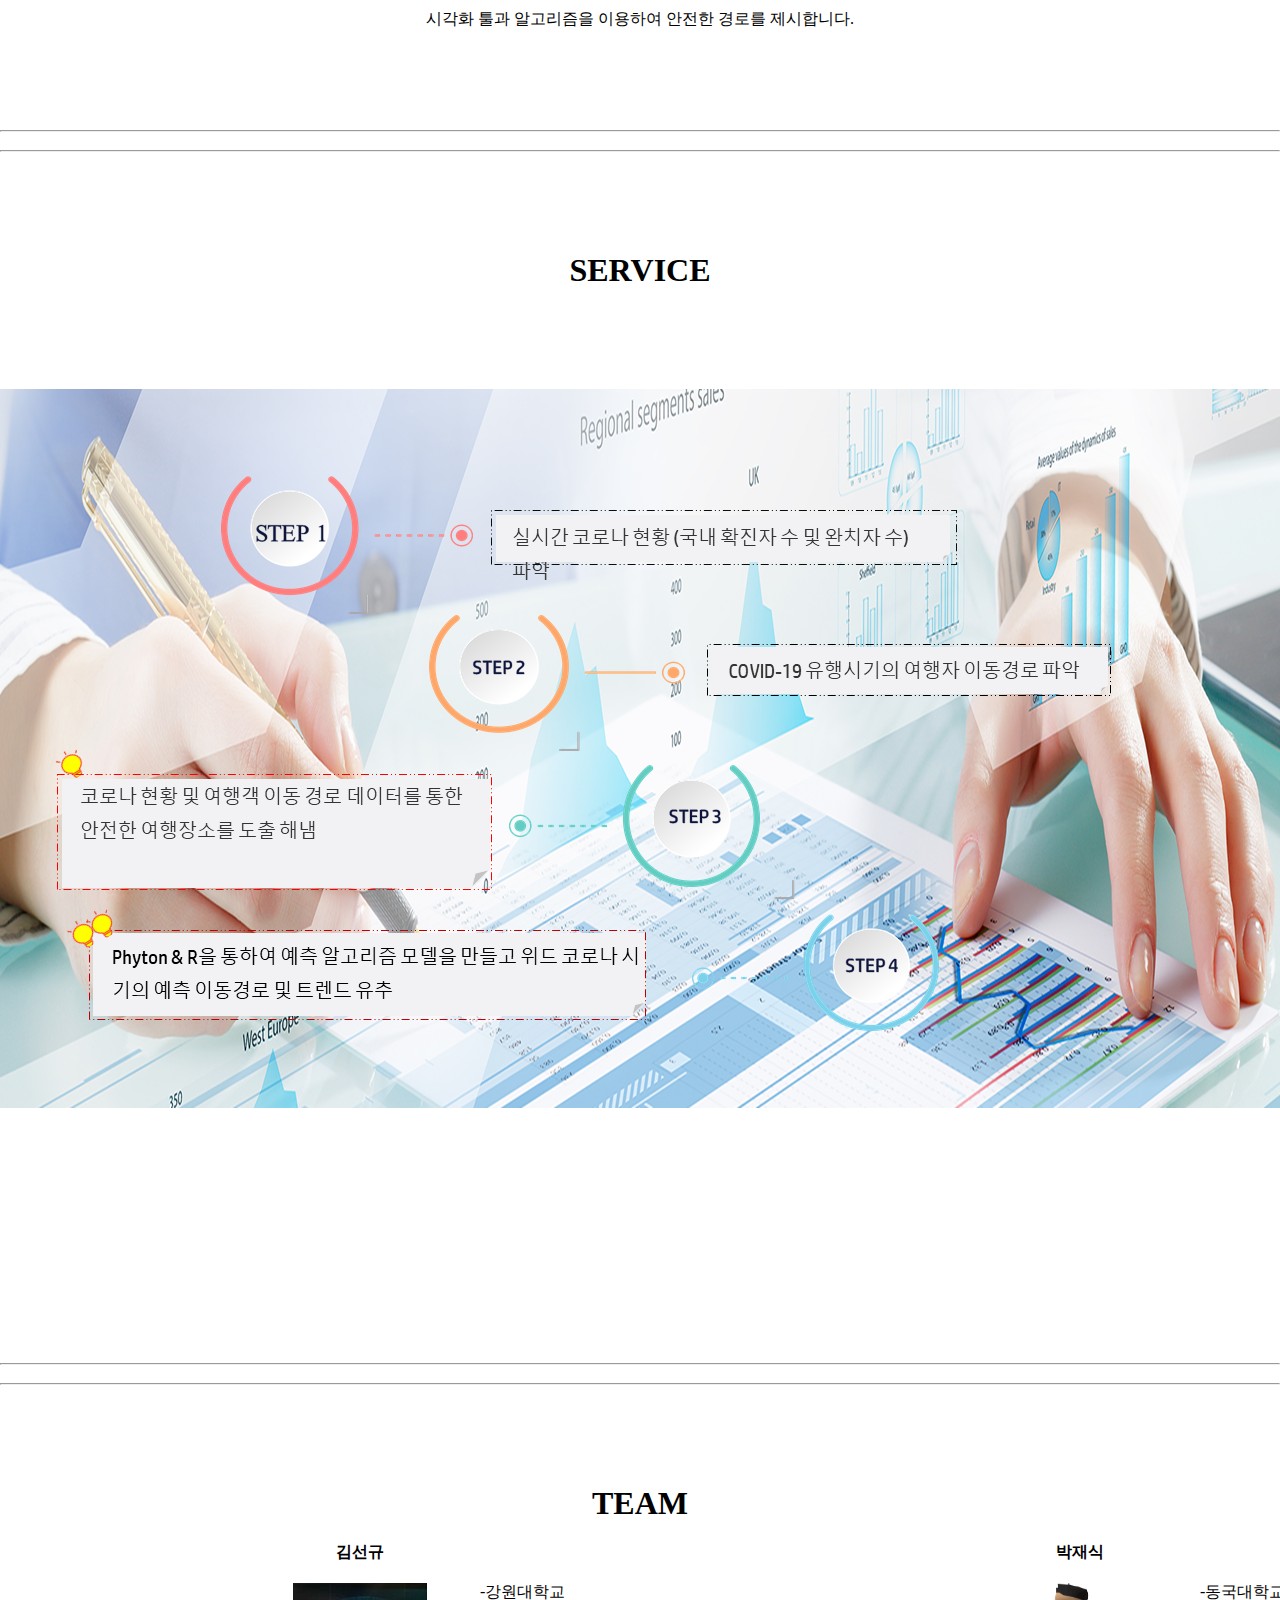
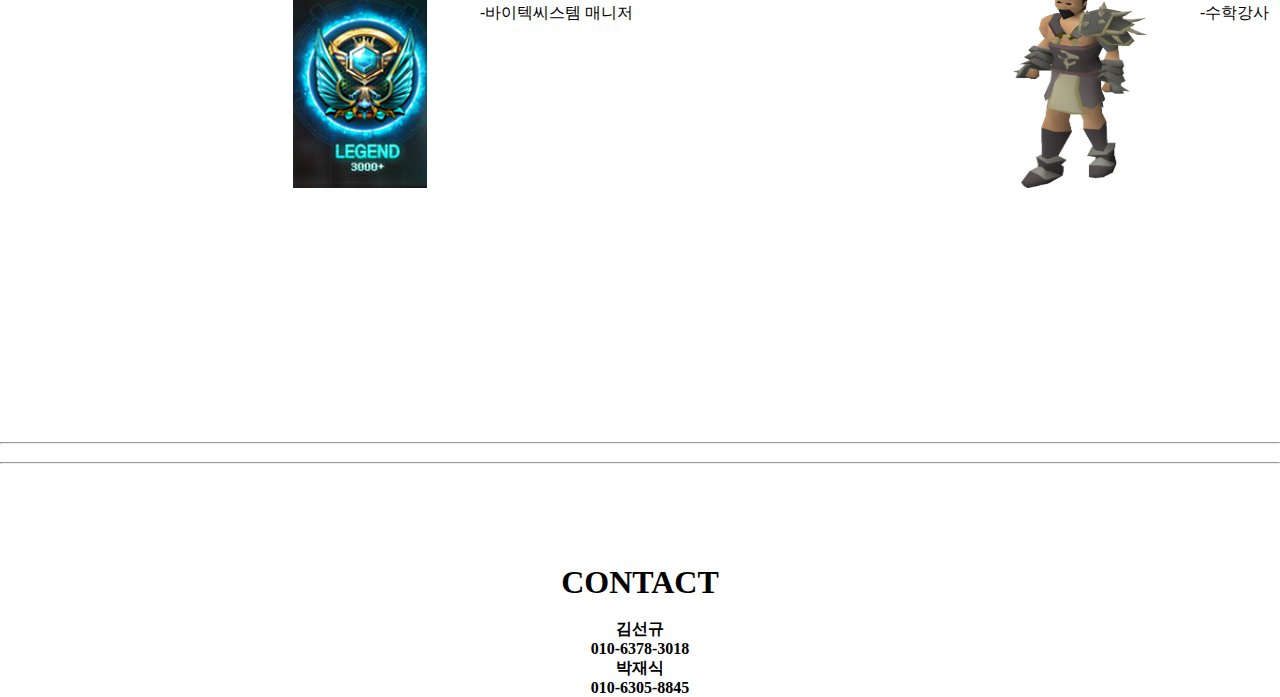
==== commit 5b0c5169: "screen size modify complete" ====
--- a/index.html
+++ b/index.html
@@ -44,7 +44,7 @@
 
         <li>
           <div class="st2">총 감염자수</div>
-          <div id="covid_test2"></div>      
+          <div id="covid_test2"></div>
           <!--공공데이터 api 위치-->
         </li>
 
@@ -57,16 +57,13 @@
       </ul>
     </div>
 
-   
+
+    <hr>
+    &nbsp;
+    <hr>
+
 
     <div class="main_text">
-      <hr>
-      <hr>
-      <hr>
-      <hr>
-      <hr>
-      <hr>
-      <hr>
       <h1>ABOUT</h1>
       <div class="contents1">시각화 툴과 알고리즘을 이용하여 안전한 경로를 제시합니다.</div>
 
@@ -103,11 +100,19 @@
         vizElement.parentNode.insertBefore(scriptElement, vizElement);
       </script>
 
+      <hr>
+      &nbsp;
+      <hr>
+
       <div class="service">
         <h1>SERVICE</h1>
         <img src="images/analysis2.PNG">
 
       </div>
+
+      <hr>
+      &nbsp;
+      <hr>
 
       <div class="team">
         <h1>TEAM</h1>
@@ -136,10 +141,14 @@
         </ul>
       </div>
 
+      <hr>
+      &nbsp;
+      <hr>
+
+
       <div class="contact">
         <h1>CONTACT</h1>
-        <hr>
-        <hr>
+        &nbsp;
         <ul>
           <li>
             <h4>김선규</h4>
@@ -176,7 +185,7 @@
         var resUpdateTime1 = response.TotalCaseBefore;
         var resUpdateTime2 = response.TotalCase;
         var resUpdateTime3 = response.TotalDeath;
-        
+
 
         var obj1 = document.getElementById("covid_test1");
         obj1.innerHTML = resUpdateTime1;
@@ -184,8 +193,8 @@
         obj2.innerHTML = resUpdateTime2;
         var obj3 = document.getElementById("covid_test3");
         obj3.innerHTML = resUpdateTime3;
-     
-     
+
+
 
         setTimeout(function () { sample() }, 1000);
 
--- a/css/style.css
+++ b/css/style.css
@@ -15,6 +15,7 @@
   background-position: center;
   width:100%;
   height:1000px;
+  margin-bottom: 250px;
 }
 
 .header {
@@ -69,11 +70,18 @@
 
 .amount {
   display: flex;
-  width: 100%;
+  width: 2560px;
   background-color: transparent;
   margin:auto;
   position:relative;
   bottom:opx;
+}
+
+/*스크린 사이즈 보정*/
+@media(max-width:2560px) {
+  .amount {
+    width:100%;
+  }
 }
 
 .amount > li {
@@ -99,7 +107,7 @@
   width: 100%;
   height: 600px;
   
-  background-color: aqua;
+  background-color: transparent;
 }
 
 .main_text > h1 {
@@ -119,8 +127,9 @@
  }
 
  .service {
-  margin-top:250px;
-  text-align: center;
+  margin-top:100px;
+  text-align: center;
+  margin-bottom: 250px;
 }
 
 .service > img {
@@ -130,7 +139,8 @@
 
  .team {
 
-  margin-top:250px;
+  margin-top:100px;
+  margin-bottom: 250px;
   text-align: center;
 }
 
@@ -149,8 +159,8 @@
 .member > li > h4 {
   margin-top: 20px;
   text-align: center;
-  background-color: blue;
-  color:white;
+  background-color: transparent;
+  color:black;
 }
 
 .member > li >img {
@@ -162,28 +172,17 @@
 .member > li > ol {
   margin-top: 60px;
   text-align: left;
-  background-color: green;
-}
-
-
-
-
+  background-color:transparent;
+}
 
 .contact {
-  margin-top: 250px;
+  margin-top: 100px;
   text-align: center;
 }
 
 .contact > ul > li > h4 > {
   margin-top: 20px;
 }
-
-/*
-
-1400px보다 width가 작아질 시 media 연동으로 화면 조정.
-
-*/
-
 
 
 /*
@@ -221,9 +220,6 @@
      color: white;
   }
 
-  
-
-
   .About {
     margin-top: 20px;
     background-image: url(images/analysis1.jpg);
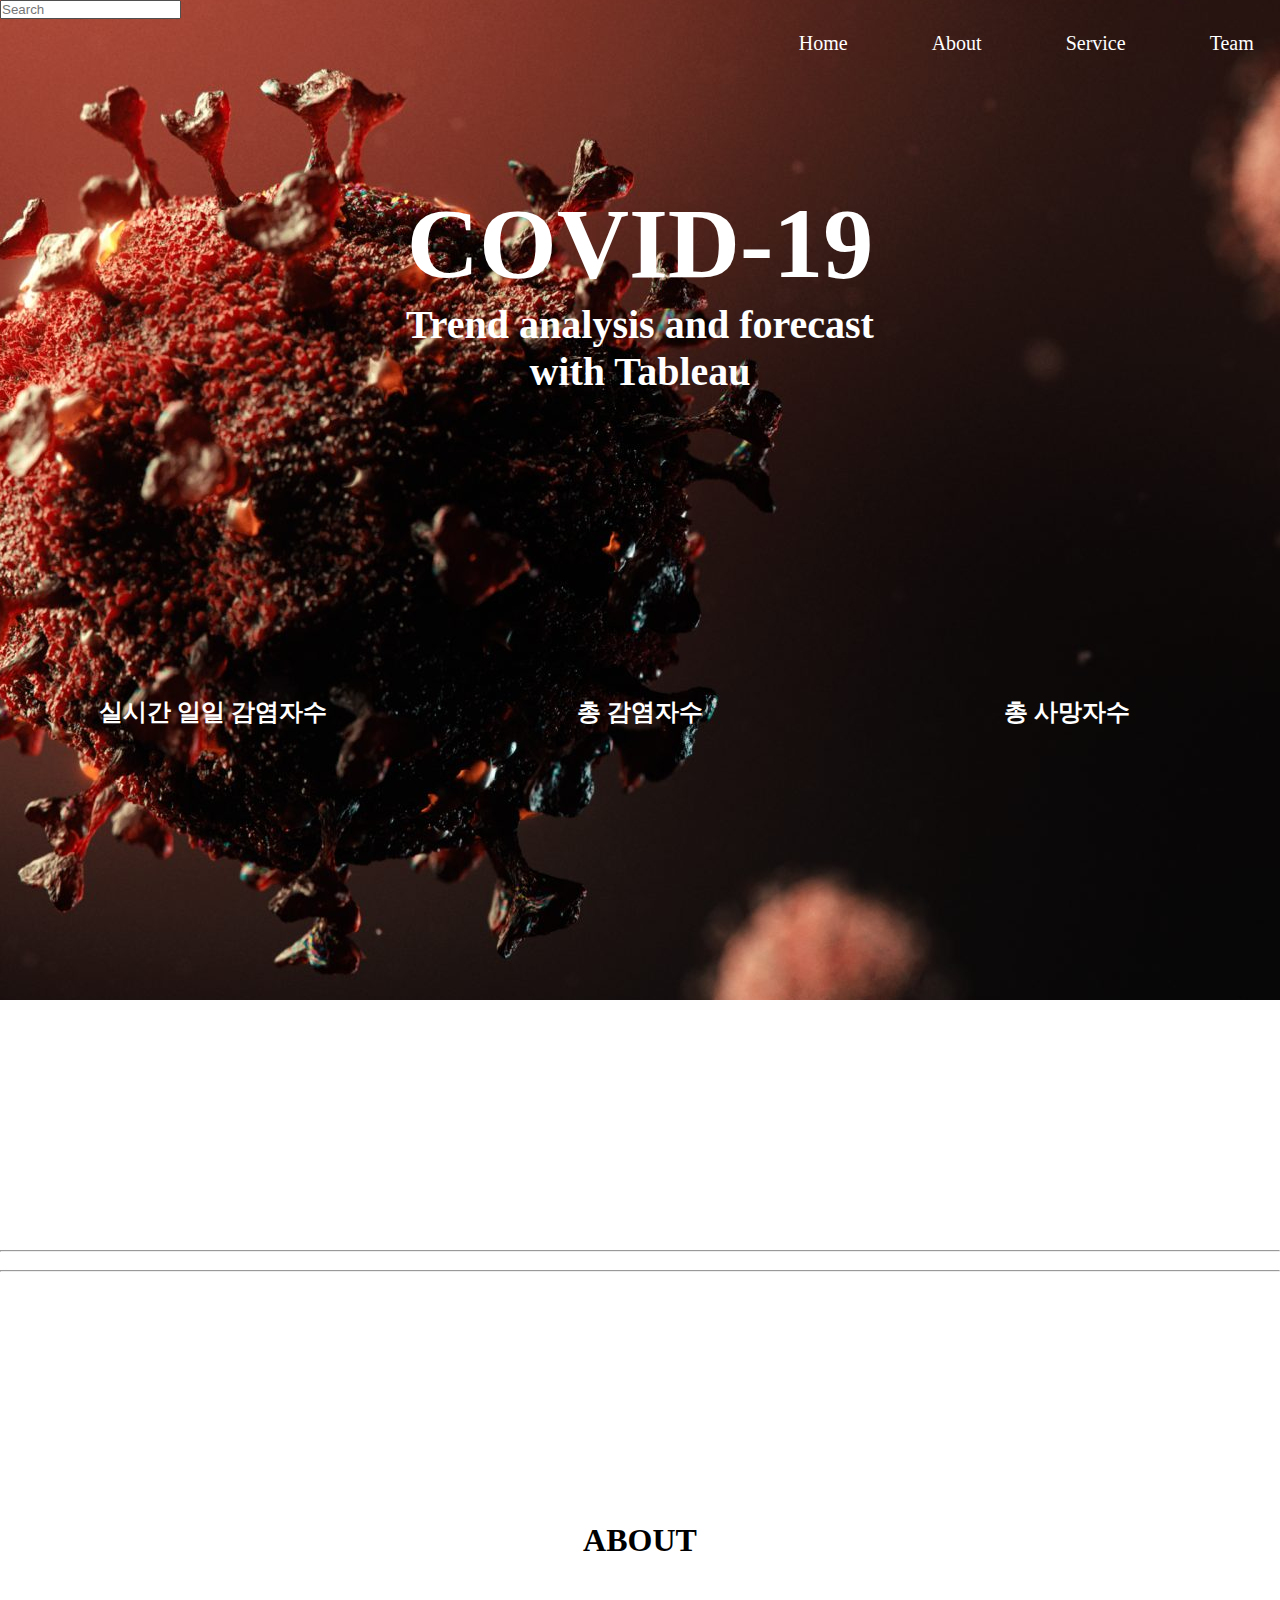
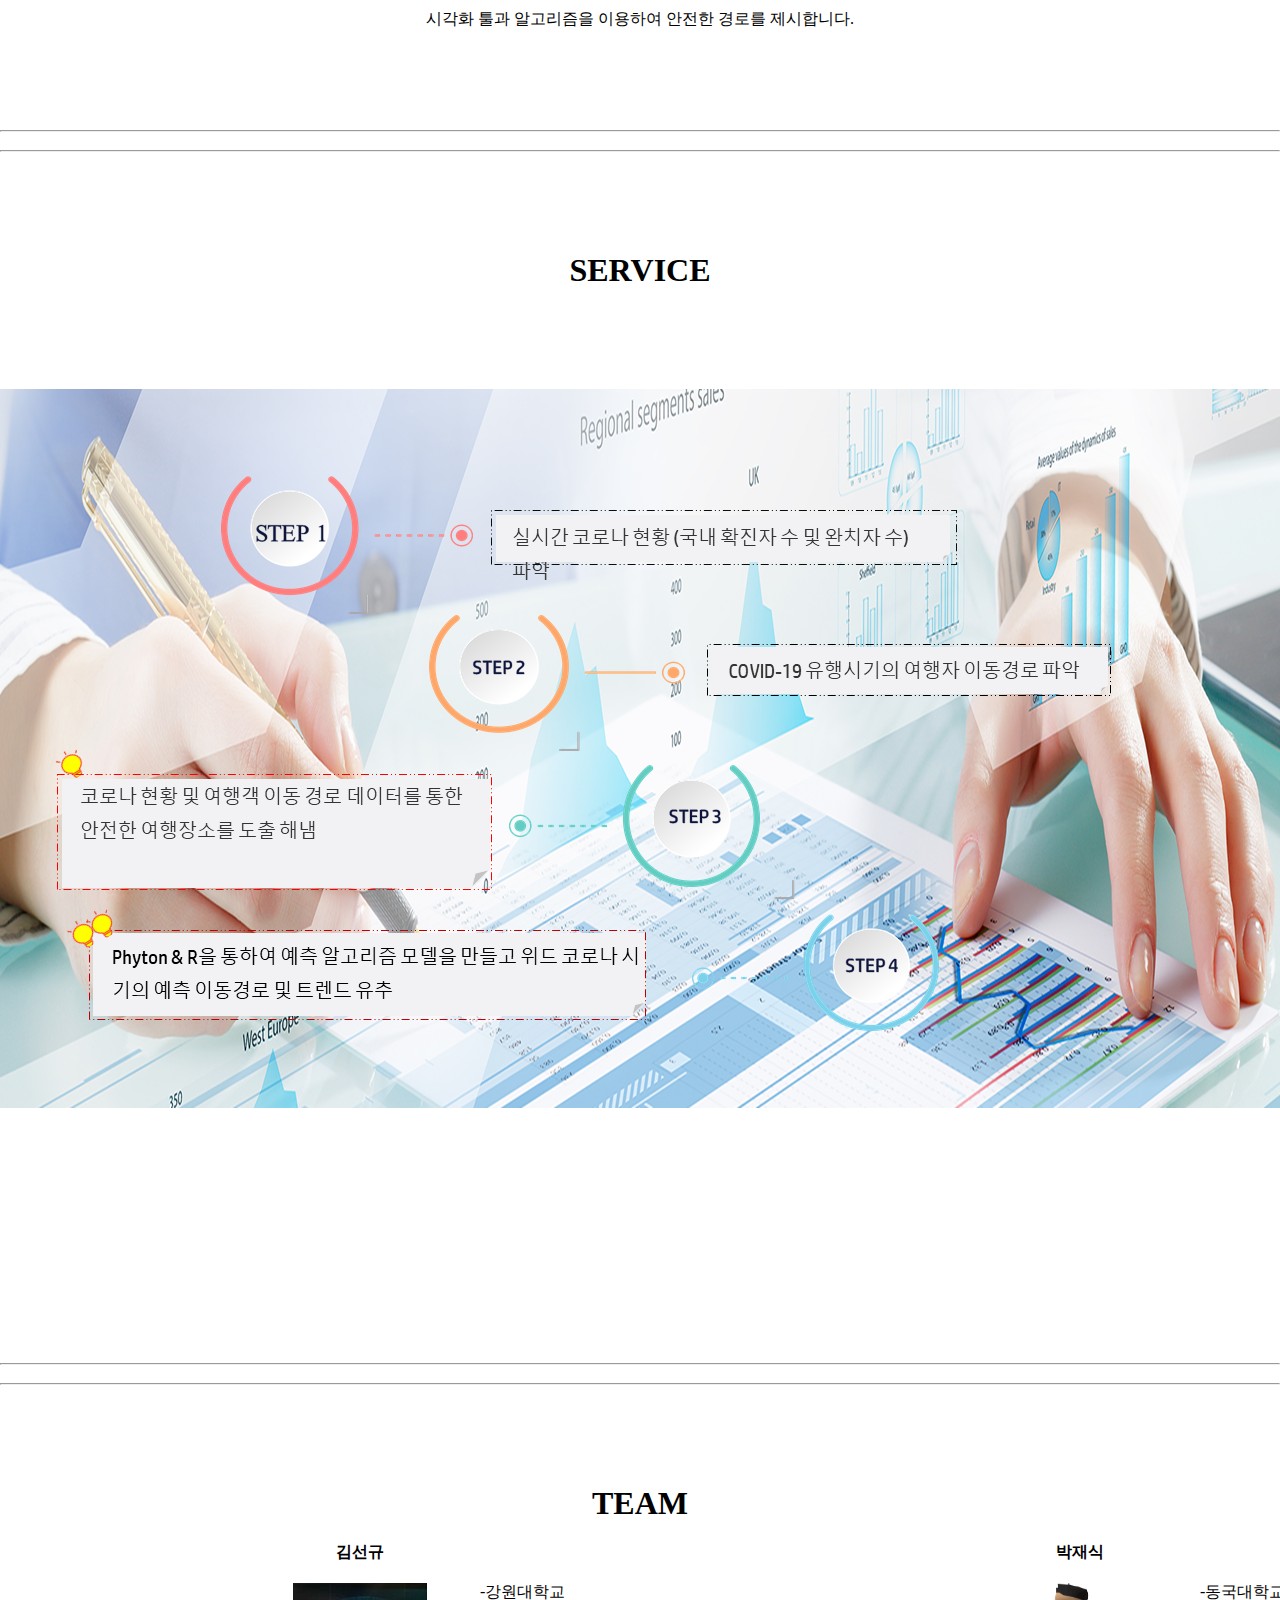
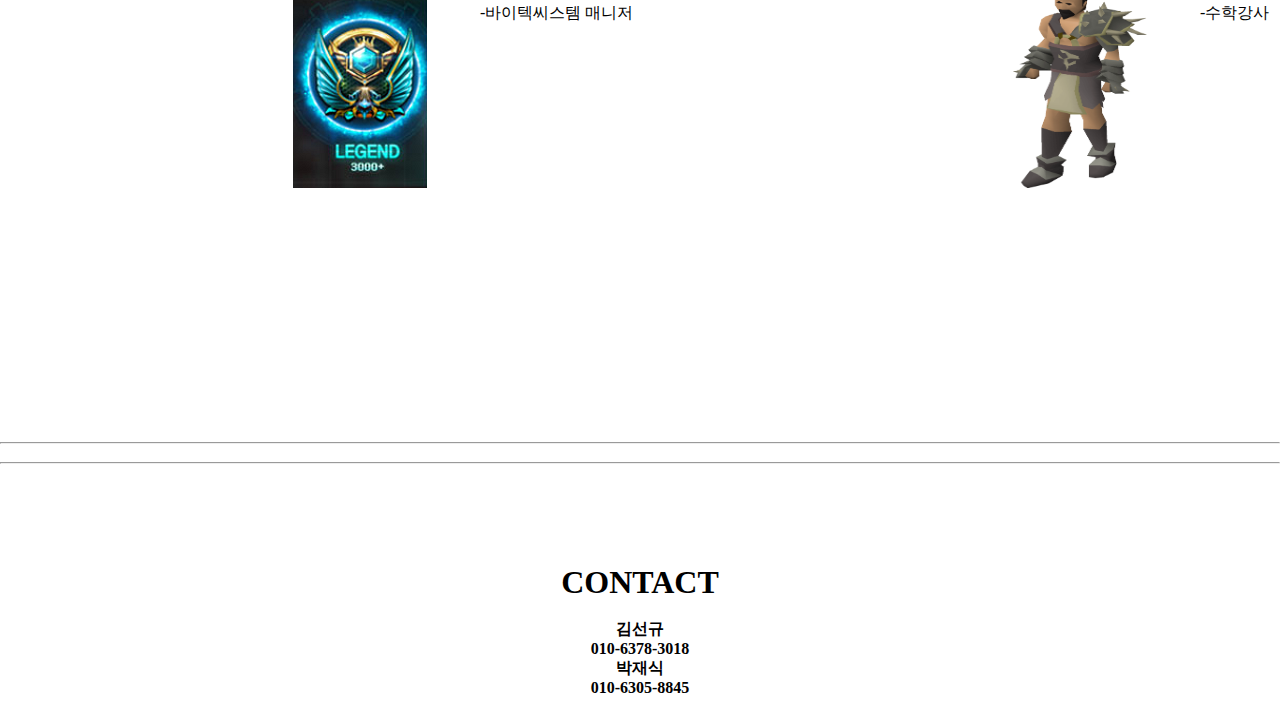
==== commit 8d856aad: "space" ====
--- a/index.html
+++ b/index.html
@@ -160,7 +160,7 @@
           </li>
         </ul>
       </div>
-
+      &nbsp;
 
 
     </div>
